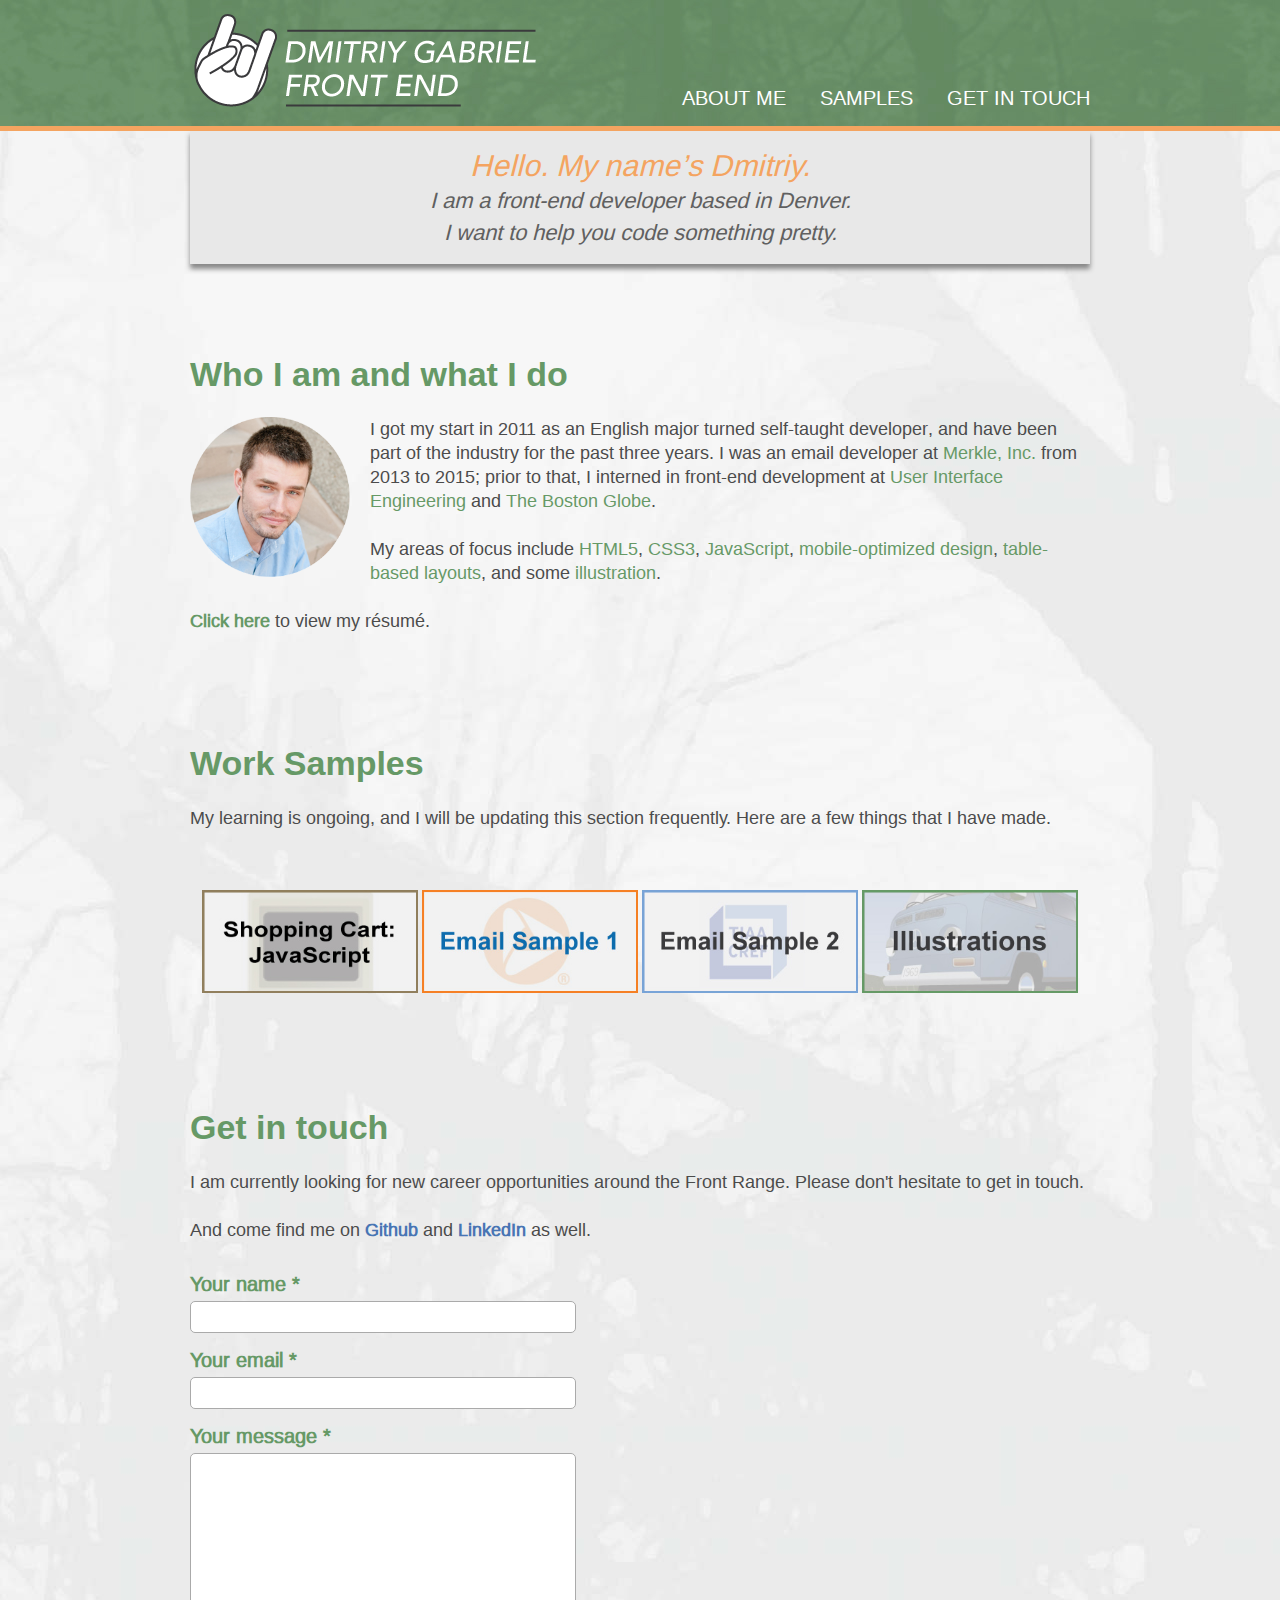
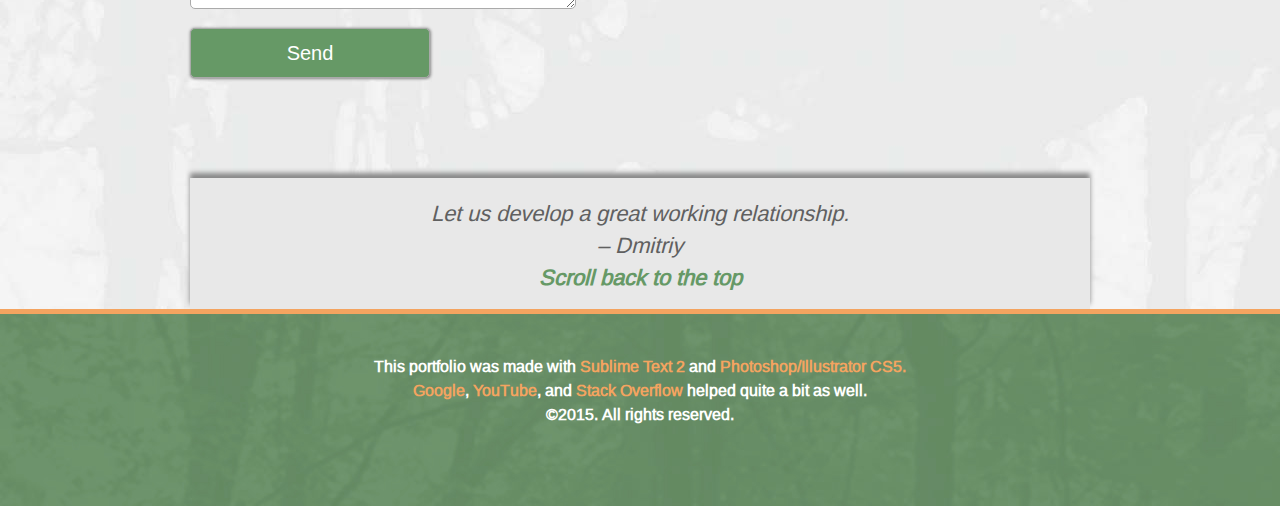
==== index.html @ 16a0909d "Fixed up stylesheet" ====
<!DOCTYPE html>
<html xmlns="http://www.w3.org/1999/xhtml">
    <head>
        <meta charset="utf-8">
        <meta name="viewport" content="width=device-width,initial-scale=1.0">
        <meta http-equiv="X-UA-Compatible" content="IE=edge">
        <link rel="stylesheet" href="styles/main.css" type="text/css" />
        <link rel="shortcut icon" href="assets/icon.ico">
        <title>Dmitriy Gabriel - Front End</title>
    </head>
    <body>
        <header>
            <div id="header_container">
                <div id="logo"> <a href="http://dmitriygabriel.com/"><img src="assets/logo.png" border="0" alt="Dmitriy Gabriel | Front End" width="400" height="100" /></a> </div>
                <nav>
                    <ul>
                        <li><a href="#about_anchor">ABOUT&nbsp;ME</a></li>
                        <li><a href="#samples_anchor">SAMPLES</a></li>
                        <li><a href="#contact_anchor">GET&nbsp;IN&nbsp;TOUCH</a></li>
                    </ul>
                </nav>
            </div>
        </header>
        <div id="content">
            <div id="main" role="main">


                <!-- ANCHOR -->
                <a href="#" id="top_anchor" class="anchor_top"></a>
                <!-- END ANCHOR -->
               

                <p id="banner"><span class="highlight3">Hello. My name&rsquo;s&nbsp;Dmitriy.</span><br />I am a front-end developer based&nbsp;in&nbsp;Denver.<br />I want to help you code something&nbsp;pretty.</p>
               

                <!-- ANCHOR -->
                <a href="#" id="about_anchor" class="anchor"></a>
                <!-- END ANCHOR -->
               

                <h1>Who I am and&nbsp;what&nbsp;I&nbsp;do</h1>
                <p class="margin_bottom"><img src="assets/headshot.png" align="left" class="headshot" />I got my start in 2011 as an English major turned self-taught developer, and have been part of the industry for the past three years. I was an email developer at <span class="highlight">Merkle, Inc.</span> from 2013 to 2015; prior to that, I interned in front-end development at <span class="highlight">User Interface Engineering</span> and <span class="highlight">The&nbsp;Boston&nbsp;Globe</span>.<br /><br />
                    My areas of focus include <span class="highlight">HTML5</span>, <span class="highlight">CSS3</span>, <span class="highlight">JavaScript</span>, <span class="highlight">mobile-optimized design</span>, <span class="highlight">table-based layouts</span>, and some <span class="highlight">illustration</span>.<br /><br />
                    <a href="assets/resume.pdf" target="_blank" class="fade">Click here</a> to view my résumé.
                </p>
                

                <!-- ANCHOR -->
                <a href="#" id="samples_anchor" class="anchor"></a>
                <!-- END ANCHOR -->
                

                <h1>Work Samples</h1>
                
                <p class="margin_bottom2">My learning is ongoing, and I will be updating this section frequently. Here are a few things that I have&nbsp;made.</p>
                
                <div id="samples">
                    <a href="samples/shoppingCart"><div class="box"><img src="assets/sample1.jpg" alt="Shopping Cart: JavaScript" /></div></a>
                    <a href="samples/PNC"><div class="box"><img src="assets/sample2.jpg" alt="Email Sample 1" /></div></a>
                    <a href="samples/TIAA"><div class="box"><img src="assets/sample3.jpg" alt="Email Sample 2" /></div></a>
                    <a href="samples/Illustrations"><div class="box"><img src="assets/sample4.jpg" alt="Illustrations" /></div></a>
                </div>
                

                <!-- ANCHOR -->
                <a href="#" id="contact_anchor" class="anchor"></a>
                <!-- END ANCHOR -->
                

                <h1 id="contact">Get in touch</h1>
                
                <p>I am currently looking for new career opportunities around the Front Range. Please don't hesitate to get in&nbsp;touch.<br /><br />And come find me on <a href="https://github.com/dgabriel14888" target="_blank" class="LinkedIn">Github</a> and <a href="https://www.linkedin.com/pub/dmitriy-gabriel/37/aaa/2b3" target="_blank" class="LinkedIn">LinkedIn</a> as&nbsp;well.</p>

                <div id="contact_form">
                    <form action="contact.php" method="post" id="ajax">
                        <div id="name_validation">Your&nbsp;name *</div>
                        <div class="form_row"><input type="text" name="name" class="text_field" id="name_field"></div>
                        <div id="email_validation">Your&nbsp;email *</div>
                        <div class="form_row"><input type="text" name="email" class="text_field" id="email_field"></div>
                        <div id="message_validation">Your&nbsp;message *</div>
                        <div class="form_row"><textarea name="message" class="text_field" id="message_field"></textarea></div>
                        <div class="button_row"><input type="submit" id="button" value="Send" disabled="disabled"></div>
                        <div id="form_validated">Thank you!</div>
                    </form>
                </div>


                <p id="banner2">Let us develop a great working&nbsp;relationship.<br />&ndash; Dmitriy<br /><a href="#top_anchor" class="fade">Scroll back to the&nbsp;top</a></p>
            </div>
        </div>
        <footer>
            <div id="footer_text">
                This portfolio was made with <span class="highlight2">Sublime&nbsp;Text&nbsp;2</span> and <span class="highlight2">Photoshop/Illustrator&nbsp;CS5.</span><br /><span class="highlight2">Google</span>, <span class="highlight2">YouTube</span>, and <span class="highlight2">Stack&nbsp;Overflow</span> helped quite a bit as&nbsp;well.<br />
                &copy;2015. All rights reserved.
            </div>
        </footer>





        <!-- SCRIPTS -->
        <script src="assets/jquery-1.11.2.min.js" type="text/javascript"></script>
        <script src="http://code.jquery.com/jquery-1.11.2.min.js"></script>
        <script src="scripts/scroll.js"></script>
        <script src="scripts/contact.js"></script>
        <script src="scripts/form_validation.js"></script>
    </body>
</html>
---- styles/main.css ----
/* Universal styles */
@font-face {
  font-family: LiberationSans;
  src: url(../assets/LiberationSans-Regular.ttf); }
body {
  font-family: LiberationSans, Helvetica, sans-serif;
  background: #ffffff;
  width: 100%;
  margin: 0;
  color: #4b4b4b;
  overflow-x: hidden; }

h1 {
  color: #669966;
  padding: 30px 0 0 0;
  font-family: Helvetica, Arial, sans-serif;
  font-size: 34px;
  line-height: 40px; }

h3 {
  font-family: Helvetica, Arial, sans-serif;
  color: #669966;
  padding: 10px 0 0 0;
  margin: 0 0 0 0; }

p {
  font-size: 18px;
  line-height: 24px;
  color: #4b4b4b; }

p.margin_bottom {
  margin-bottom: 80px; }

p.margin_bottom2 {
  margin-bottom: 60px; }

span.highlight {
  color: #669966; }

span.highlight2 {
  color: #f4a460; }

span.highlight3 {
  color: #f4a460;
  font-size: 30px; }

a.fade {
  color: #669966;
  font-weight: bold;
  text-decoration: none;
  transition: .4s;
  -o-transition: .4s;
  -ms-transition: .4s;
  -moz-transition: .4s;
  -webkit-transition: .4s; }

a.fade:hover {
  color: #f4a460;
  text-decoration: none;
  transition: .4s;
  -o-transition: .4s;
  -ms-transition: .4s;
  -moz-transition: .4s;
  -webkit-transition: .4s; }

a.LinkedIn {
  color: #4875b4;
  text-decoration: none;
  font-weight: bold;
  transition: .4s;
  -o-transition: .4s;
  -ms-transition: .4s;
  -moz-transition: .4s;
  -webkit-transition: .4s; }

a.LinkedIn:hover {
  color: #f4a460;
  text-decoration: none;
  transition: .4s;
  -o-transition: .4s;
  -ms-transition: .4s;
  -moz-transition: .4s;
  -webkit-transition: .4s; }

header {
  background: url(../assets/background_green.jpg) repeat top right;
  width: 100%;
  padding-top: 10px;
  border-bottom: solid 5px #f4a460;
  position: fixed;
  top: 0;
  left: 0;
  right: 0;
  z-index: 100; }
  header #header_container {
    width: 900px;
    margin: 0 auto; }
    header #header_container #logo {
      float: left; }
    header #header_container #logo img {
      transform: scale(1);
      transition: transform .2s ease; }
      header #header_container #logo img:hover, header #header_container #logo img:focus {
        transform: scale(0.98);
        transition: transform .2s ease; }
  header nav {
    float: right; }
    header nav ul {
      padding: 60px 0 0 0; }
      header nav ul li {
        list-style-type: none;
        padding: 0 0 0 30px;
        display: inline;
        text-align: center; }
      header nav ul a {
        color: #ffffff;
        text-decoration: none;
        font-size: 20px;
        transition: .4s;
        -o-transition: .4s;
        -ms-transition: .4s;
        -moz-transition: .4s;
        -webkit-transition: .4s; }
        header nav ul a:visited {
          color: #ffffff;
          text-decoration: none; }
        header nav ul a:hover {
          color: #f4a460;
          text-decoration: none;
          transition: .4s;
          -o-transition: .4s;
          -ms-transition: .4s;
          -moz-transition: .4s;
          -webkit-transition: .4s; }

#content {
  background: #e7e9e8;
  background: url(../assets/background_body.jpg) repeat top right;
  width: 100%;
  overflow: auto;
  border-bottom: solid 5px #f4a460;
  margin-top: 130px; }
  #content #main {
    width: 900px;
    margin: 0 auto; }

/* BANNERS */
p#banner {
  font-size: 22px;
  line-height: 32px;
  color: #606060;
  margin-top: 0;
  margin-bottom: 60px;
  padding-top: 20px;
  padding-bottom: 15px;
  text-align: center;
  font-style: italic;
  background: #e8e8e8;
  box-shadow: 0 5px 5px #888888; }

p#banner2 {
  font-size: 22px;
  line-height: 32px;
  color: #606060;
  margin-top: 0;
  margin-bottom: 0;
  padding-top: 20px;
  padding-bottom: 15px;
  text-align: center;
  font-style: italic;
  background: #e8e8e8;
  box-shadow: 0 -5px 5px #888888; }

img.headshot {
  width: 160px;
  height: 160px;
  margin-right: 20px;
  margin-bottom: 10px; }

/* Samples */
#samples {
  width: 100%;
  text-align: center;
  margin-bottom: 80px; }
  #samples div.box {
    display: inline; }
  #samples div.box img {
    width: 24%;
    height: auto;
    transform: scale(1);
    transition: transform .2s ease; }
    #samples div.box img:hover, #samples div.box img:active {
      transform: scale(0.98);
      transition: transform .2s ease; }

footer {
  background: #75a375;
  background: url(../assets/background_green.jpg) repeat top right;
  width: 100%;
  overflow: auto;
  margin: 0 auto;
  padding: 40px 0 80px 0; }
  footer #footer_text {
    padding: 0 40px 0 40px;
    text-align: center;
    font-size: 16px;
    line-height: 24px;
    font-weight: bold;
    color: #ffffff; }

/* Anchor styles */
a.anchor {
  display: block;
  position: relative;
  visibility: hidden;
  top: -120px; }

a.anchor_top {
  display: block;
  position: relative;
  visibility: hidden;
  top: -200px; }

/* CONTACT FORM */
#contact_form form {
  width: 400px;
  margin-top: 30px;
  margin-bottom: 100px; }
#contact_form .form_row {
  margin-bottom: 15px; }
#contact_form input,
#contact_form textarea {
  font-family: indexCustom, Helvetica, sans-serif;
  font-size: 20px;
  line-height: 28px;
  color: #4b4b4b;
  -webkit-border-radius: 5px;
  -moz-border-radius: 5px;
  border-radius: 5px;
  border: solid 1px #aaaaaa;
  margin-left: 0; }
  #contact_form input:focus,
  #contact_form textarea:focus {
    border: solid 4px #669966;
    outline: none;
    padding-left: 5px; }
#contact_form input {
  width: 380px; }
#contact_form textarea {
  width: 380px;
  height: 150px; }
#contact_form .button_row input {
  width: 240px;
  height: 50px;
  background: #669966;
  color: #ffffff;
  box-shadow: .5px .5px 3px #888888;
  transition: .2s;
  -o-transition: .2s;
  -ms-transition: .2s;
  -moz-transition: .2s;
  -webkit-transition: .2s; }
  #contact_form .button_row input:hover, #contact_form .button_row input:active {
    width: 240px;
    height: 48px;
    margin-top: 2px;
    box-shadow: none;
    transition: .2s;
    -o-transition: .2s;
    -ms-transition: .2s;
    -moz-transition: .2s;
    -webkit-transition: .2s; }

/* Contact Form - validation */
#name_validation,
#email_validation,
#message_validation {
  margin-bottom: 5px;
  font-size: 20px;
  line-height: 24px;
  color: #669966;
  font-weight: bold;
  display: block; }

#form_validated {
  margin-top: 15px;
  font-size: 24px;
  line-height: 28px;
  color: #669966;
  font-weight: bold;
  display: none; }

/* ILLUSTRATIONS */
#illustrations {
  margin-bottom: 80px; }
  #illustrations div.box_ai {
    display: inline; }
  #illustrations div.box_ai img {
    border: solid 3px #669966;
    padding: 10px;
    margin: 5px;
    width: 44%;
    height: auto; }

/* END ILLUSTRATIONS */
/* MOBILE STYLES - MOBILE STYLES - MOBILE STYLES - MOBILE STYLES */
/* Break point #1 */
@media (min-width: 421px) and (max-width: 940px) {
  header #header_container {
    width: 96%;
    padding-left: 2%;
    padding-right: 2%;
    margin: 0 auto; }
  header nav {
    float: left;
    clear: both; }
  header nav ul {
    padding: 0 0 0 0; }
  header nav ul li {
    padding: 0 10px 0 5px; }
  header nav ul a {
    font-size: 18px; }

  #content,
  #content #main {
    width: 100%;
    min-width: 401px;
    max-width: 940px; }

  #content {
    margin-top: 170px; }

  p#banner,
  p#banner2 {
    font-size: 24px;
    line-height: 34px; }

  h1,
  h3,
  h1.no_padding {
    width: 94%;
    padding-left: 3%;
    padding-right: 3%; }

  p {
    width: 94%;
    padding-left: 3%;
    padding-right: 3%; }

  #contact_form,
  #samples,
  #illustrations {
    width: 94%;
    padding-left: 3%;
    padding-right: 3%; }

  /* Anchor styles */
  a.anchor {
    display: block;
    position: relative;
    visibility: hidden;
    top: -160px; } }
/* Break point #1.1 - SAMPLES */
@media (min-width: 200px) and (max-width: 780px) {
  #samples div.box img {
    width: 48%;
    height: auto; }

  p#banner,
  p#banner2 {
    font-size: 20px;
    line-height: 30px; } }
/* Break point #1.2 - ILLUSTRATIONS */
@media (min-width: 200px) and (max-width: 680px) {
  #illustrations div.box_ai img {
    width: 90%; } }
/* Break point #2 */
@media (min-width: 200px) and (max-width: 421px) {
  header {
    background: #558055; }
    header #header_container {
      width: 100%;
      margin: 0 auto; }
    header #header_container #logo img {
      width: 260px;
      height: auto; }
    header #header_container #logo {
      margin: 0 0 20px 20px;
      float: left; }
    header nav {
      float: left;
      clear: both;
      width: 100%;
      margin-top: -25px;
      margin-bottom: 10px; }
    header nav ul {
      padding: 0 0 0 0;
      margin-bottom: 0;
      text-align: center; }
    header nav ul li {
      text-align: center;
      padding: 0 5px 10px 5px; }
    header nav ul a {
      font-size: 14px;
      line-height: 20px; }

  #content {
    width: 100%;
    overflow: auto;
    margin-top: 120px; }
    #content #main {
      width: auto;
      min-width: 0px;
      max-width: 421px; }

  p#banner,
  p#banner2 {
    font-size: 18px;
    line-height: 28px; }

  p#banner {
    margin-bottom: 20px; }

  span.highlight3 {
    font-size: 22px; }

  img.headshot {
    width: 120px;
    height: 120px;
    margin-right: 15px;
    margin-bottom: 5px; }

  h1,
  h3,
  h1.no_padding {
    width: 90%;
    padding-left: 5%;
    padding-right: 5%; }

  p {
    width: 90%;
    padding-left: 5%;
    padding-right: 5%;
    font-size: 16px;
    line-height: 22px; }

  #contact_form,
  #illustrations {
    width: 90%;
    padding-left: 5%;
    padding-right: 5%;
    text-align: left; }

  #samples {
    width: 80%;
    padding-left: 10%;
    padding-right: 10%;
    text-align: left; }

  #samples div.box {
    display: block; }

  #samples div.box img {
    width: 100%;
    height: auto; }

  footer {
    background: #558055;
    padding: 40px 0 40px 0; }

  footer #footer_text {
    font-size: 14px;
    line-height: 20px; }

  /* ILLUSTRATIONS */
  #illustrations {
    margin-bottom: 60px; }
    #illustrations div.box_ai {
      display: block; }
    #illustrations div.box_ai img {
      width: 90%;
      height: auto; }

  /* END ILLUSTRATIONS */
  /* CONTACT FORM - MOBILE */
  #contact_form form {
    width: 100%;
    margin-bottom: 80px; }
  #contact_form input {
    width: 90%;
    padding-left: 5%;
    padding-right: 5%; }
  #contact_form textarea {
    width: 90%;
    padding-left: 5%;
    padding-right: 5%;
    height: 100px; }
  #contact_form .button_row input {
    width: 100%;
    height: 50px; }
    #contact_form .button_row input:hover, #contact_form .button_row input:active {
      width: 100%;
      height: 48px;
      margin-top: 2px; }

  /* Anchor styles */
  a.anchor {
    display: block;
    position: relative;
    visibility: hidden;
    top: -100px; } }

/*# sourceMappingURL=main.css.map */
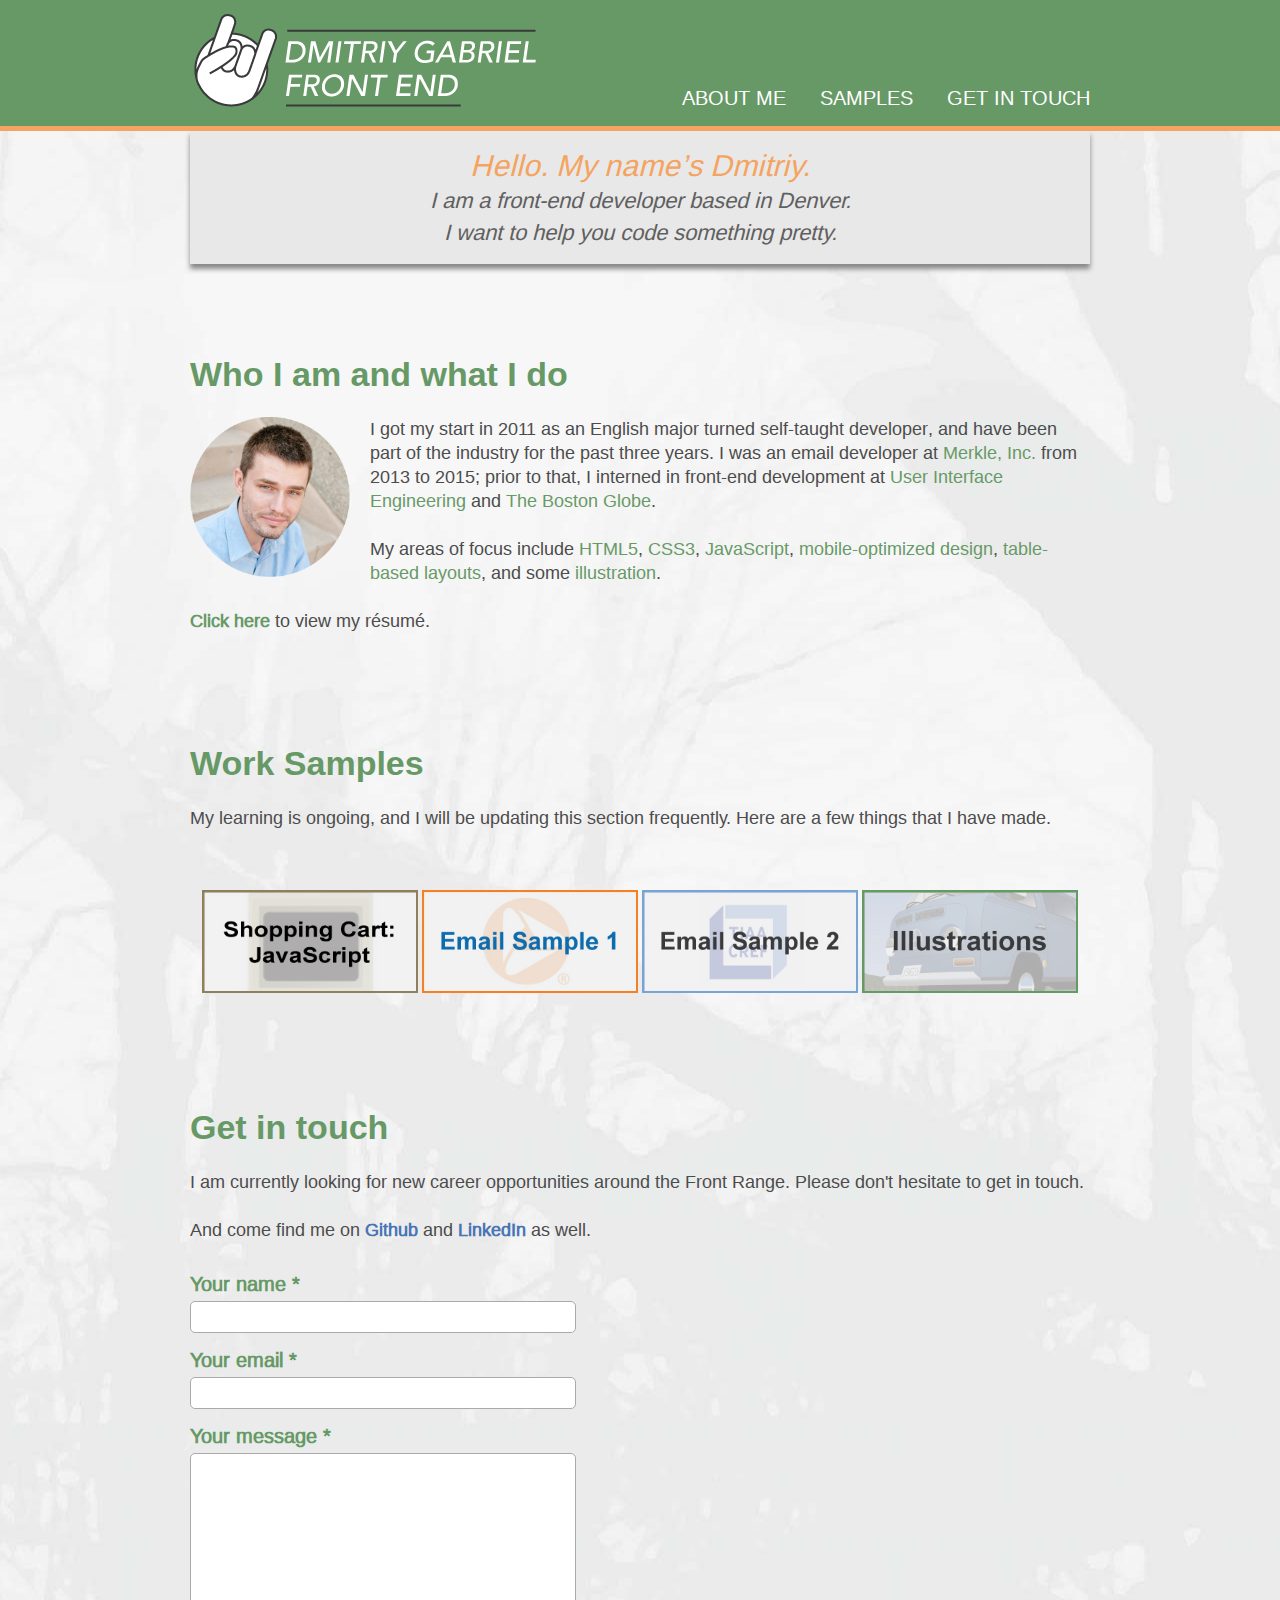
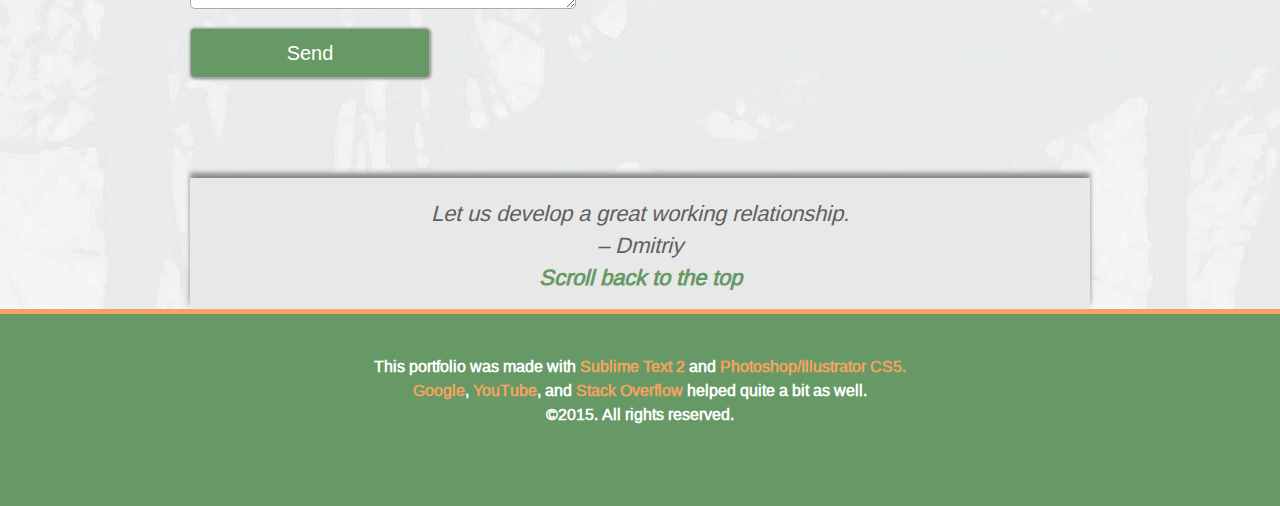
==== commit 8c0313f8: "fixed jquery scroll" ====
--- a/index.html
+++ b/index.html
@@ -14,9 +14,9 @@
                 <div id="logo"> <a href="http://dmitriygabriel.com/"><img src="assets/logo.png" border="0" alt="Dmitriy Gabriel | Front End" width="400" height="100" /></a> </div>
                 <nav>
                     <ul>
-                        <li><a href="#about_anchor">ABOUT&nbsp;ME</a></li>
-                        <li><a href="#samples_anchor">SAMPLES</a></li>
-                        <li><a href="#contact_anchor">GET&nbsp;IN&nbsp;TOUCH</a></li>
+                        <li><a class="smooth_nav" href="#about_anchor">ABOUT&nbsp;ME</a></li>
+                        <li><a class="smooth_nav" href="#samples_anchor">SAMPLES</a></li>
+                        <li><a class="smooth_nav" href="#contact_anchor">GET&nbsp;IN&nbsp;TOUCH</a></li>
                     </ul>
                 </nav>
             </div>
--- a/styles/main.css
+++ b/styles/main.css
@@ -83,7 +83,7 @@
   -webkit-transition: .4s; }
 
 header {
-  background: url(../assets/background_green.jpg) repeat top right;
+  background: #669966;
   width: 100%;
   padding-top: 10px;
   border-bottom: solid 5px #f4a460;
@@ -194,8 +194,7 @@
       transition: transform .2s ease; }
 
 footer {
-  background: #75a375;
-  background: url(../assets/background_green.jpg) repeat top right;
+  background: #669966;
   width: 100%;
   overflow: auto;
   margin: 0 auto;
@@ -465,7 +464,6 @@
     height: auto; }
 
   footer {
-    background: #558055;
     padding: 40px 0 40px 0; }
 
   footer #footer_text {
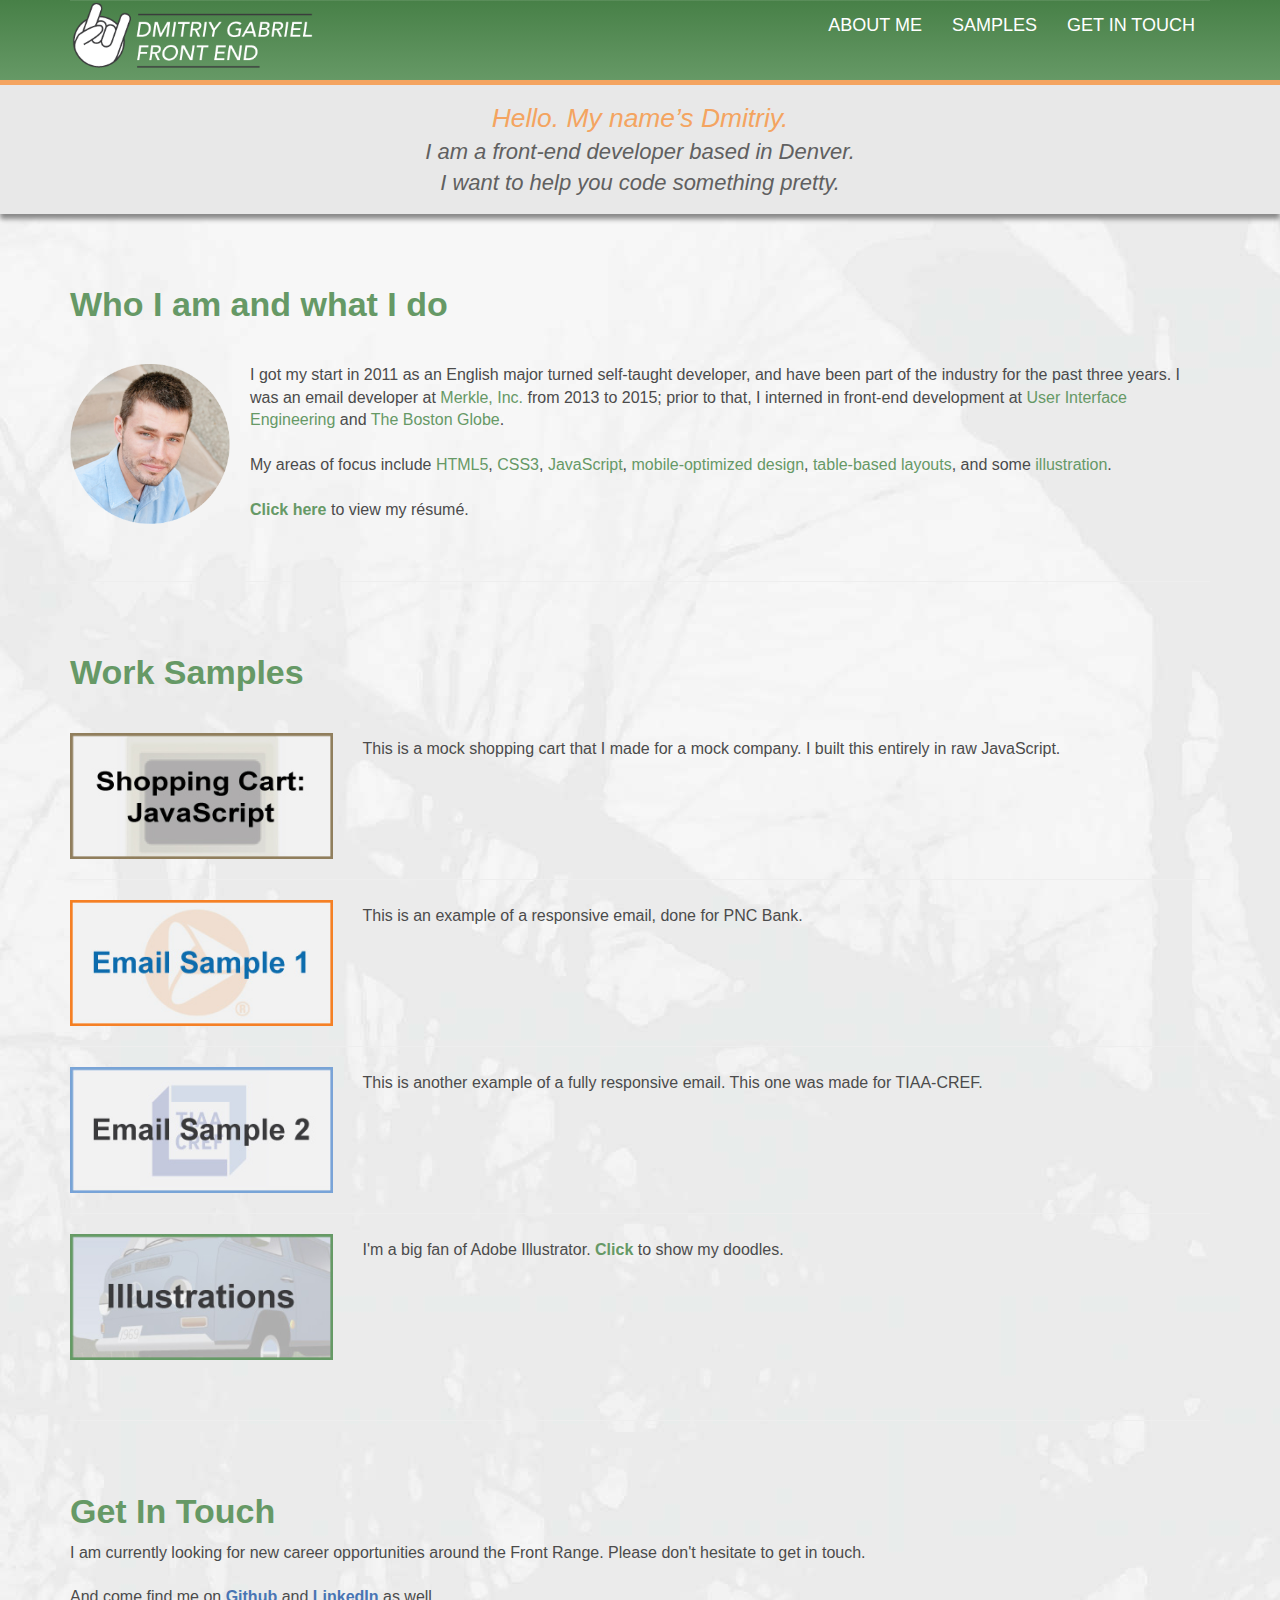
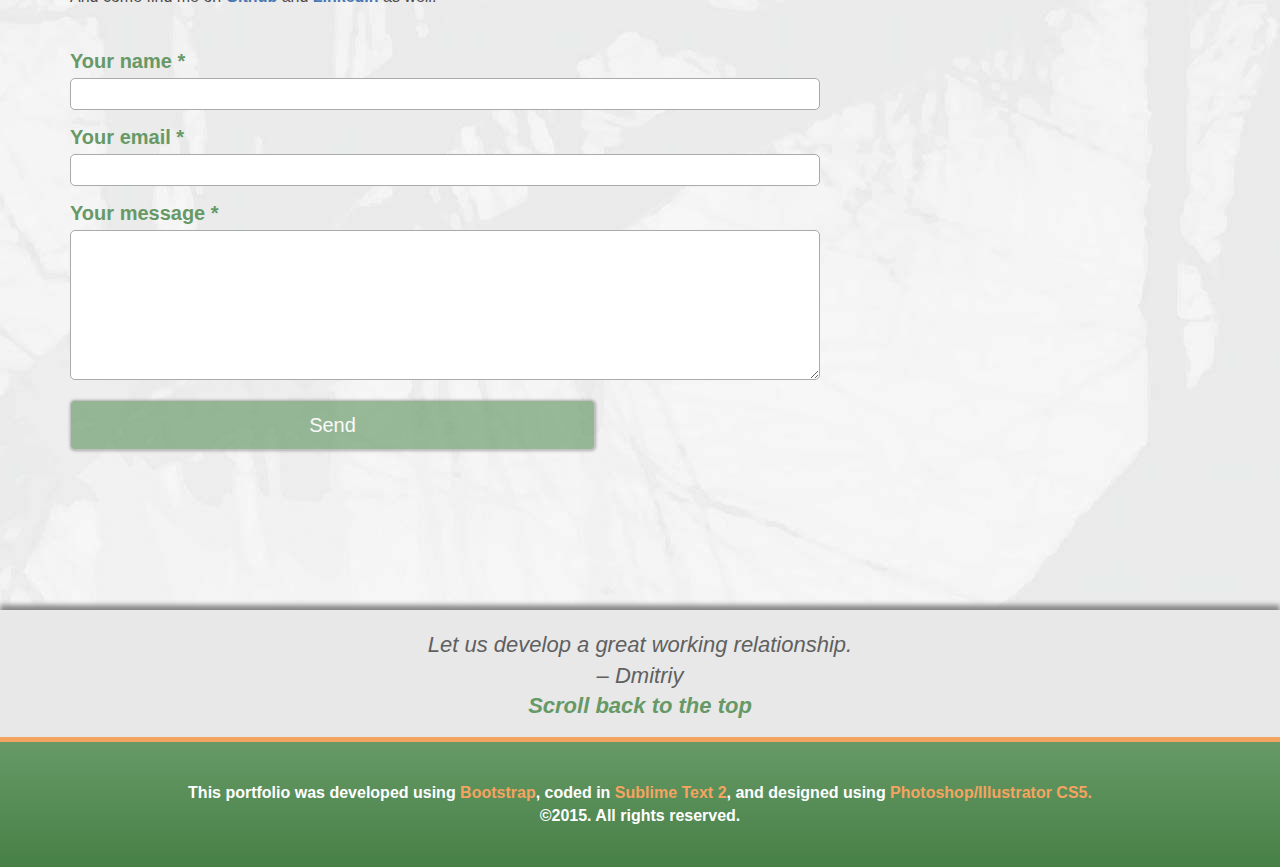
==== commit f43d7f0b: "Converted whole portfolio to Bootstrap" ====
--- a/index.html
+++ b/index.html
@@ -1,109 +1,254 @@
 <!DOCTYPE html>
 <html xmlns="http://www.w3.org/1999/xhtml">
-    <head>
-        <meta charset="utf-8">
-        <meta name="viewport" content="width=device-width,initial-scale=1.0">
-        <meta http-equiv="X-UA-Compatible" content="IE=edge">
-        <link rel="stylesheet" href="styles/main.css" type="text/css" />
-        <link rel="shortcut icon" href="assets/icon.ico">
-        <title>Dmitriy Gabriel - Front End</title>
-    </head>
-    <body>
-        <header>
-            <div id="header_container">
-                <div id="logo"> <a href="http://dmitriygabriel.com/"><img src="assets/logo.png" border="0" alt="Dmitriy Gabriel | Front End" width="400" height="100" /></a> </div>
-                <nav>
-                    <ul>
-                        <li><a class="smooth_nav" href="#about_anchor">ABOUT&nbsp;ME</a></li>
-                        <li><a class="smooth_nav" href="#samples_anchor">SAMPLES</a></li>
-                        <li><a class="smooth_nav" href="#contact_anchor">GET&nbsp;IN&nbsp;TOUCH</a></li>
-                    </ul>
-                </nav>
+<head>
+
+    <meta charset="utf-8">
+    <meta name="viewport" content="width=device-width,initial-scale=1.0">
+    <meta http-equiv="X-UA-Compatible" content="IE=edge">
+    <link rel="shortcut icon" href="assets/icon.ico">
+    <title>Dmitriy Gabriel - Front End</title>
+
+	<link rel="stylesheet" href="styles/main.css" type="text/css" />
+
+</head>
+<body>
+
+	<!-- ANCHOR -->
+		<a href="#" id="top" class="anchor"></a>
+	<!-- END ANCHOR -->
+
+
+
+	<!-- Navigation -->
+	<header>
+		<nav class="navbar navbar-default navbar-fixed-top" id="navbar_fixed">
+			<div class="container">
+				<div class="navbar-header">
+					<a href="http://dmitriygabriel.com/"><img src="assets/logo.png" alt="Dmitriy Gabriel | Front End" class="hidden-xs logo" /></a>
+						<a href="http://dmitriygabriel.com/"><img src="assets/logo2.png" alt="Dmitriy Gabriel" class="visible-xs-inline hidden-sm logo" /></a>
+
+					<button type="button" class="navbar-toggle" data-toggle="collapse" data-target="#navbar-collapse">
+						<span class="icon-bar"></span>
+						<span class="icon-bar"></span>
+						<span class="icon-bar"></span>
+						<span class="icon-bar"></span>
+					</button>
+
+				</div> <!-- End Navbar Header -->
+				<div class="collapse navbar-collapse" id="navbar-collapse">
+
+					<ul class="nav navbar-nav">
+						<li><a class="smooth_nav" href="#about_anchor">ABOUT ME</a></li>
+						<li><a class="smooth_nav" href="#samples_anchor">SAMPLES</a></li>
+						<li><a class="smooth_nav" href="#contact_anchor">GET IN TOUCH</a></li>
+					</ul>
+				</div>
+			</div>
+		</nav>
+	</header>
+
+
+	<!-- Banner 1 -->
+	<section class="banner banner-top">
+		<div class="container">
+			<span class="highlight3">Hello. My name&rsquo;s&nbsp;Dmitriy.</span><br />I am a front-end developer based&nbsp;in&nbsp;Denver.<br />I want to help you code something&nbsp;pretty.
+		</div>
+	</section>
+
+
+	<!-- ANCHOR -->
+	<a href="#" id="about_anchor" class="anchor"></a>
+	<!-- END ANCHOR -->
+
+
+	<!-- About me -->
+ 	<div class="container">
+		<section class="margin-bottom-60">
+			<h1 class="margin-bottom-40">Who I am and&nbsp;what&nbsp;I&nbsp;do</h1>
+
+			<p><img src="assets/headshot.png" class="headshot" />I got my start in 2011 as an English major turned self-taught developer, and have been part of the industry for the past three years. I was an email developer at <span class="highlight">Merkle, Inc.</span> from 2013 to 2015; prior to that, I interned in front-end development at <span class="highlight">User Interface Engineering</span> and <span class="highlight">The&nbsp;Boston&nbsp;Globe</span>.<br /><br />
+            My areas of focus include <span class="highlight">HTML5</span>, <span class="highlight">CSS3</span>, <span class="highlight">JavaScript</span>, <span class="highlight">mobile-optimized design</span>, <span class="highlight">table-based layouts</span>, and some <span class="highlight">illustration</span>.<br /><br />
+            <a href="assets/resume.pdf" target="_blank" class="fade_custom">Click here</a> to view my résumé.</p>
+		</section>
+
+		<hr />
+
+	</div>
+
+	
+
+	<!-- ANCHOR -->
+	<a href="#" id="samples_anchor" class="anchor"></a>
+	<!-- END ANCHOR -->
+
+
+
+	<!-- Samples -->
+	<div class="container">
+		<section class="margin-bottom-60">
+			<h1 class="margin-bottom-40">Work Samples</h1>
+
+			<div class="row margin-bottom-20">
+				<div class="col-sm-3">
+					<a href="samples/shoppingCart"><img src="assets/sample1.jpg" alt="Shopping Cart: JavaScript" class="sample_image" /></a>
+				</div>
+				<div class="col-sm-9">
+					<p class="samples_paragraph">This is a mock shopping cart that I made for a mock company. I built this entirely in raw&nbsp;JavaScript.</p>
+				</div>
+			</div>
+			<hr />
+			<div class="row margin-bottom-20">
+				<div class="col-sm-3">
+					<a href="samples/PNC"><img src="assets/sample2.jpg" alt="Email Sample 1" class="sample_image" /></a>
+				</div>
+				<div class="col-sm-9">
+					<p class="samples_paragraph">This is an example of a responsive email, done for PNC Bank.</p>
+				</div>
+			</div>
+			<hr />
+			<div class="row margin-bottom-20">
+				<div class="col-sm-3">
+					<a href="samples/TIAA"><img src="assets/sample3.jpg" alt="Email Sample 2" class="sample_image" /></a>
+				</div>
+				<div class="col-sm-9">
+					<p class="samples_paragraph">This is another example of a fully responsive email. This one was made for TIAA-CREF.</p>
+				</div>
+			</div>
+			<hr />
+			<div class="row margin-bottom-20">
+				<div class="col-sm-3">
+					<a href="#collapse_illustrations" data-toggle="collapse"><img src="assets/sample4.jpg" alt="Illustrations" class="sample_image" /></a>
+				</div>
+				<div class="col-sm-9">
+					<p class="samples_paragraph">I'm a big fan of Adobe Illustrator. <a href="#collapse_illustrations" data-toggle="collapse" class="fade_custom">Click</a> to show my doodles.</p>
+				</div>
+			</div>
+
+
+			<!-- Illustrations -->
+			<section id="collapse_illustrations" class="collapse">
+				
+				<div class="row margin-bottom-40">
+					<div class="col-sm-6">
+						<div class="row margin-bottom-40-mb">
+							<div class="col-xs-6">
+								<img src="samples/assets_Illustrations/buddhabear.jpg" alt="Buddha Bear" class="illustration border-green" />
+							</div>
+							<div class="col-xs-6">
+								<img src="samples/assets_Illustrations/kittycop.jpg" alt="Kitty Cop" class="illustration border-green" />
+							</div>
+						</div>
+					</div>
+					<div class="col-sm-6">
+						<div class="row">
+							<div class="col-xs-6">
+								<img src="samples/assets_Illustrations/psyduck.jpg" alt="Psyduck" class="illustration border-green" />
+							</div>
+							<div class="col-xs-6">
+								<img src="samples/assets_Illustrations/owl.jpg" alt="Owl" class="illustration border-green" />
+							</div>
+						</div>
+					</div>
+				</div>
+
+				<div class="row margin-bottom-40">
+					<div class="col-sm-6">
+						<div class="row margin-bottom-40">
+							<div class="col-xs-6">
+								<img src="samples/assets_Illustrations/beau.jpg" alt="Beach Dog" class="illustration border-green" />
+							</div>
+							<div class="col-xs-6">
+								<img src="samples/assets_Illustrations/deodorant.jpg" alt="Deodorant" class="illustration border-green" />
+							</div>
+						</div>
+					</div>
+					<div class="col-sm-6">
+						<div class="row">
+							<div class="col-xs-6">
+								<img src="samples/assets_Illustrations/van.jpg" alt="VW Van" class="illustration border-green" />
+							</div>
+							<div class="col-xs-6">
+								<img src="samples/assets_Illustrations/scumbagsteve.jpg" alt="Scumbag Steve" class="illustration border-green" />
+							</div>
+						</div>
+					</div>
+				</div>
+			</section>
+		</section>
+		<hr />
+
+	</div>
+
+
+	<!-- ANCHOR -->
+	<a href="#" id="contact_anchor" class="anchor"></a>
+	<!-- END ANCHOR -->
+
+
+
+	<!-- Contact -->
+	<div class="container">
+		<section class="margin-bottom-60">
+			<h1>Get In Touch</h1>
+
+            <p>I am currently looking for new career opportunities around the Front Range. Please don't hesitate to get in&nbsp;touch.<br /><br />And come find me on <a href="https://github.com/dgabriel14888" target="_blank" class="LinkedIn">Github</a> and <a href="https://www.linkedin.com/pub/dmitriy-gabriel/37/aaa/2b3" target="_blank" class="LinkedIn">LinkedIn</a> as&nbsp;well.</p>
+
+
+            <div class="row">
+            	<div class="col-sm-8">
+					<div id="contact_form">
+						<form action="contact.php" method="post" id="ajax" class="form-inline">
+							<label>				
+								<div id="name_validation">Your&nbsp;name *</div>
+								<div class="form_row"><input type="text" name="name" class="text_field" id="name_field"></div>
+							</label>
+							<label>
+								<div id="email_validation">Your&nbsp;email *</div>
+								<div class="form_row"><input type="text" name="email" class="text_field" id="email_field"></div>
+							</label>
+							<label>
+								<div id="message_validation">Your&nbsp;message *</div>
+								<div class="form_row"><textarea name="message" class="text_field" id="message_field"></textarea></div>
+							</label>
+
+							<div class="button_row"><input type="submit" id="button" class="btn" value="Send" disabled="disabled"></div>
+							
+							<div id="form_validated">Thank you!</div>
+						</form>
+					</div>
+            	</div>
             </div>
-        </header>
-        <div id="content">
-            <div id="main" role="main">
-
-
-                <!-- ANCHOR -->
-                <a href="#" id="top_anchor" class="anchor_top"></a>
-                <!-- END ANCHOR -->
-               
-
-                <p id="banner"><span class="highlight3">Hello. My name&rsquo;s&nbsp;Dmitriy.</span><br />I am a front-end developer based&nbsp;in&nbsp;Denver.<br />I want to help you code something&nbsp;pretty.</p>
-               
-
-                <!-- ANCHOR -->
-                <a href="#" id="about_anchor" class="anchor"></a>
-                <!-- END ANCHOR -->
-               
-
-                <h1>Who I am and&nbsp;what&nbsp;I&nbsp;do</h1>
-                <p class="margin_bottom"><img src="assets/headshot.png" align="left" class="headshot" />I got my start in 2011 as an English major turned self-taught developer, and have been part of the industry for the past three years. I was an email developer at <span class="highlight">Merkle, Inc.</span> from 2013 to 2015; prior to that, I interned in front-end development at <span class="highlight">User Interface Engineering</span> and <span class="highlight">The&nbsp;Boston&nbsp;Globe</span>.<br /><br />
-                    My areas of focus include <span class="highlight">HTML5</span>, <span class="highlight">CSS3</span>, <span class="highlight">JavaScript</span>, <span class="highlight">mobile-optimized design</span>, <span class="highlight">table-based layouts</span>, and some <span class="highlight">illustration</span>.<br /><br />
-                    <a href="assets/resume.pdf" target="_blank" class="fade">Click here</a> to view my résumé.
-                </p>
-                
-
-                <!-- ANCHOR -->
-                <a href="#" id="samples_anchor" class="anchor"></a>
-                <!-- END ANCHOR -->
-                
-
-                <h1>Work Samples</h1>
-                
-                <p class="margin_bottom2">My learning is ongoing, and I will be updating this section frequently. Here are a few things that I have&nbsp;made.</p>
-                
-                <div id="samples">
-                    <a href="samples/shoppingCart"><div class="box"><img src="assets/sample1.jpg" alt="Shopping Cart: JavaScript" /></div></a>
-                    <a href="samples/PNC"><div class="box"><img src="assets/sample2.jpg" alt="Email Sample 1" /></div></a>
-                    <a href="samples/TIAA"><div class="box"><img src="assets/sample3.jpg" alt="Email Sample 2" /></div></a>
-                    <a href="samples/Illustrations"><div class="box"><img src="assets/sample4.jpg" alt="Illustrations" /></div></a>
-                </div>
-                
-
-                <!-- ANCHOR -->
-                <a href="#" id="contact_anchor" class="anchor"></a>
-                <!-- END ANCHOR -->
-                
-
-                <h1 id="contact">Get in touch</h1>
-                
-                <p>I am currently looking for new career opportunities around the Front Range. Please don't hesitate to get in&nbsp;touch.<br /><br />And come find me on <a href="https://github.com/dgabriel14888" target="_blank" class="LinkedIn">Github</a> and <a href="https://www.linkedin.com/pub/dmitriy-gabriel/37/aaa/2b3" target="_blank" class="LinkedIn">LinkedIn</a> as&nbsp;well.</p>
-
-                <div id="contact_form">
-                    <form action="contact.php" method="post" id="ajax">
-                        <div id="name_validation">Your&nbsp;name *</div>
-                        <div class="form_row"><input type="text" name="name" class="text_field" id="name_field"></div>
-                        <div id="email_validation">Your&nbsp;email *</div>
-                        <div class="form_row"><input type="text" name="email" class="text_field" id="email_field"></div>
-                        <div id="message_validation">Your&nbsp;message *</div>
-                        <div class="form_row"><textarea name="message" class="text_field" id="message_field"></textarea></div>
-                        <div class="button_row"><input type="submit" id="button" value="Send" disabled="disabled"></div>
-                        <div id="form_validated">Thank you!</div>
-                    </form>
-                </div>
-
-
-                <p id="banner2">Let us develop a great working&nbsp;relationship.<br />&ndash; Dmitriy<br /><a href="#top_anchor" class="fade">Scroll back to the&nbsp;top</a></p>
-            </div>
-        </div>
-        <footer>
-            <div id="footer_text">
-                This portfolio was made with <span class="highlight2">Sublime&nbsp;Text&nbsp;2</span> and <span class="highlight2">Photoshop/Illustrator&nbsp;CS5.</span><br /><span class="highlight2">Google</span>, <span class="highlight2">YouTube</span>, and <span class="highlight2">Stack&nbsp;Overflow</span> helped quite a bit as&nbsp;well.<br />
+		</section>
+	</div>
+
+
+
+	<!-- Banner 2 -->
+	<section class="banner banner-bottom">
+		<div class="container">
+			Let us develop a great working&nbsp;relationship.<br />&ndash; Dmitriy<br /><a href="#top" class="smooth_nav fade_custom">Scroll back to the&nbsp;top</a>
+		</div>
+	</section>
+
+
+
+	<!-- Footer -->
+	<footer>
+		<div class="container">
+            <section class="footer_text">
+                This portfolio was developed using <span class="highlight2">Bootstrap</span>, coded in <span class="highlight2">Sublime&nbsp;Text&nbsp;2</span>, and designed using <span class="highlight2">Photoshop/Illustrator&nbsp;CS5.</span><br />
                 &copy;2015. All rights reserved.
-            </div>
-        </footer>
-
-
-
-
-
-        <!-- SCRIPTS -->
-        <script src="assets/jquery-1.11.2.min.js" type="text/javascript"></script>
-        <script src="http://code.jquery.com/jquery-1.11.2.min.js"></script>
-        <script src="scripts/scroll.js"></script>
-        <script src="scripts/contact.js"></script>
-        <script src="scripts/form_validation.js"></script>
-    </body>
+            </section>
+		</div>
+	</footer>
+
+
+
+	<!-- SCRIPTS -->
+	<script src="scripts/jquery-2.1.4.min.js"></script>
+	<script src="bootstrap/js/bootstrap.js"></script>
+	<script src="scripts/scroll.js"></script>
+	<script src="scripts/contact.js"></script>
+	<script src="scripts/form_validation.js"></script>
+</body>
 </html>--- a/styles/main.css
+++ b/styles/main.css
@@ -1,21 +1,22 @@
-/* Universal styles */
-@font-face {
-  font-family: LiberationSans;
-  src: url(../assets/LiberationSans-Regular.ttf); }
+/* Bootstrap */
+@import url("../bootstrap/css/bootstrap.css");
+/* Original Styles */
 body {
-  font-family: LiberationSans, Helvetica, sans-serif;
-  background: #ffffff;
-  width: 100%;
-  margin: 0;
-  color: #4b4b4b;
-  overflow-x: hidden; }
+  margin-top: 80px;
+  background: url(../assets/background_body.jpg) repeat top right; }
+
+p {
+  font-size: 16px;
+  line-height: 1.4;
+  color: #4b4b4b; }
 
 h1 {
   color: #669966;
   padding: 30px 0 0 0;
   font-family: Helvetica, Arial, sans-serif;
   font-size: 34px;
-  line-height: 40px; }
+  line-height: 1.2;
+  font-weight: bold; }
 
 h3 {
   font-family: Helvetica, Arial, sans-serif;
@@ -23,16 +24,15 @@
   padding: 10px 0 0 0;
   margin: 0 0 0 0; }
 
-p {
-  font-size: 18px;
-  line-height: 24px;
-  color: #4b4b4b; }
-
-p.margin_bottom {
-  margin-bottom: 80px; }
-
-p.margin_bottom2 {
-  margin-bottom: 60px; }
+label {
+  display: block; }
+
+img.headshot {
+  width: 160px;
+  height: 160px;
+  margin-right: 20px;
+  margin-bottom: 10px;
+  float: left; }
 
 span.highlight {
   color: #669966; }
@@ -42,19 +42,19 @@
 
 span.highlight3 {
   color: #f4a460;
-  font-size: 30px; }
-
-a.fade {
-  color: #669966;
-  font-weight: bold;
-  text-decoration: none;
-  transition: .4s;
-  -o-transition: .4s;
-  -ms-transition: .4s;
-  -moz-transition: .4s;
-  -webkit-transition: .4s; }
-
-a.fade:hover {
+  font-size: larger; }
+
+a.fade_custom {
+  color: #669966;
+  font-weight: bold;
+  text-decoration: none;
+  transition: .4s;
+  -o-transition: .4s;
+  -ms-transition: .4s;
+  -moz-transition: .4s;
+  -webkit-transition: .4s; }
+
+a.fade_custom:hover {
   color: #f4a460;
   text-decoration: none;
   transition: .4s;
@@ -82,147 +82,95 @@
   -moz-transition: .4s;
   -webkit-transition: .4s; }
 
-header {
-  background: #669966;
-  width: 100%;
-  padding-top: 10px;
-  border-bottom: solid 5px #f4a460;
-  position: fixed;
-  top: 0;
-  left: 0;
-  right: 0;
-  z-index: 100; }
-  header #header_container {
-    width: 900px;
-    margin: 0 auto; }
-    header #header_container #logo {
-      float: left; }
-    header #header_container #logo img {
-      transform: scale(1);
-      transition: transform .2s ease; }
-      header #header_container #logo img:hover, header #header_container #logo img:focus {
-        transform: scale(0.98);
-        transition: transform .2s ease; }
-  header nav {
-    float: right; }
-    header nav ul {
-      padding: 60px 0 0 0; }
-      header nav ul li {
-        list-style-type: none;
-        padding: 0 0 0 30px;
-        display: inline;
-        text-align: center; }
-      header nav ul a {
-        color: #ffffff;
-        text-decoration: none;
-        font-size: 20px;
-        transition: .4s;
-        -o-transition: .4s;
-        -ms-transition: .4s;
-        -moz-transition: .4s;
-        -webkit-transition: .4s; }
-        header nav ul a:visited {
-          color: #ffffff;
-          text-decoration: none; }
-        header nav ul a:hover {
-          color: #f4a460;
-          text-decoration: none;
-          transition: .4s;
-          -o-transition: .4s;
-          -ms-transition: .4s;
-          -moz-transition: .4s;
-          -webkit-transition: .4s; }
-
-#content {
-  background: #e7e9e8;
-  background: url(../assets/background_body.jpg) repeat top right;
-  width: 100%;
-  overflow: auto;
-  border-bottom: solid 5px #f4a460;
-  margin-top: 130px; }
-  #content #main {
-    width: 900px;
-    margin: 0 auto; }
-
-/* BANNERS */
-p#banner {
+/* Margins, borders */
+.margin-bottom-20 {
+  margin-bottom: 20px; }
+
+.margin-bottom-40 {
+  margin-bottom: 40px; }
+
+.margin-bottom-60 {
+  margin-bottom: 60px; }
+
+.border-green {
+  border: solid 2px #669966; }
+  .border-green:hover, .border-green:focus, .border-green:active {
+    border: solid 2px #f4a460; }
+
+/* Anchors */
+a.anchor {
+  display: block;
+  position: relative;
+  visibility: hidden;
+  top: -80px; }
+
+img.logo {
+  width: 280px;
+  height: auto;
+  margin-bottom: 10px;
+  transform: scale(1);
+  transition: transform .2s ease; }
+  img.logo:hover, img.logo:focus {
+    transform: scale(0.98); }
+
+.banner {
   font-size: 22px;
-  line-height: 32px;
+  line-height: 1.4;
   color: #606060;
+  padding-top: 20px;
+  padding-bottom: 15px; }
+
+.banner-top {
   margin-top: 0;
-  margin-bottom: 60px;
-  padding-top: 20px;
-  padding-bottom: 15px;
+  margin-bottom: 20px;
   text-align: center;
   font-style: italic;
   background: #e8e8e8;
   box-shadow: 0 5px 5px #888888; }
 
-p#banner2 {
-  font-size: 22px;
-  line-height: 32px;
-  color: #606060;
+.banner-bottom {
   margin-top: 0;
   margin-bottom: 0;
-  padding-top: 20px;
-  padding-bottom: 15px;
   text-align: center;
   font-style: italic;
   background: #e8e8e8;
   box-shadow: 0 -5px 5px #888888; }
 
-img.headshot {
-  width: 160px;
-  height: 160px;
-  margin-right: 20px;
-  margin-bottom: 10px; }
-
-/* Samples */
-#samples {
+img.sample_image {
   width: 100%;
+  height: auto;
+  transform: scale(1);
+  transition: transform .2s ease; }
+  img.sample_image:hover, img.sample_image:focus, img.sample_image:active {
+    transform: scale(0.98); }
+
+.samples_paragraph {
+  margin-top: 5px;
+  font-size: 16px;
+  line-height: 1.4; }
+
+img.illustration {
+  width: 100%;
+  height: auto; }
+
+footer {
+  background-image: linear-gradient(#669966, #478047);
+  background-color: #669966;
+  border-top: solid 5px #f4a460;
+  overflow: auto;
+  padding: 40px 0 40px 0; }
+
+.footer_text {
+  padding: 0 40px 0 40px;
   text-align: center;
-  margin-bottom: 80px; }
-  #samples div.box {
-    display: inline; }
-  #samples div.box img {
-    width: 24%;
-    height: auto;
-    transform: scale(1);
-    transition: transform .2s ease; }
-    #samples div.box img:hover, #samples div.box img:active {
-      transform: scale(0.98);
-      transition: transform .2s ease; }
-
-footer {
-  background: #669966;
-  width: 100%;
-  overflow: auto;
-  margin: 0 auto;
-  padding: 40px 0 80px 0; }
-  footer #footer_text {
-    padding: 0 40px 0 40px;
-    text-align: center;
-    font-size: 16px;
-    line-height: 24px;
-    font-weight: bold;
-    color: #ffffff; }
-
-/* Anchor styles */
-a.anchor {
-  display: block;
-  position: relative;
-  visibility: hidden;
-  top: -120px; }
-
-a.anchor_top {
-  display: block;
-  position: relative;
-  visibility: hidden;
-  top: -200px; }
+  font-size: 16px;
+  line-height: 1.4;
+  font-weight: bold;
+  color: #ffffff; }
 
 /* CONTACT FORM */
 #contact_form form {
-  width: 400px;
+  width: 100%;
   margin-top: 30px;
   margin-bottom: 100px; }
 #contact_form .form_row {
@@ -244,12 +192,12 @@
     outline: none;
     padding-left: 5px; }
 #contact_form input {
-  width: 380px; }
+  width: 100%; }
 #contact_form textarea {
-  width: 380px;
+  width: 100%;
   height: 150px; }
 #contact_form .button_row input {
-  width: 240px;
+  width: 70%;
   height: 50px;
   background: #669966;
   color: #ffffff;
@@ -260,7 +208,7 @@
   -moz-transition: .2s;
   -webkit-transition: .2s; }
   #contact_form .button_row input:hover, #contact_form .button_row input:active {
-    width: 240px;
+    width: 70%;
     height: 48px;
     margin-top: 2px;
     box-shadow: none;
@@ -276,7 +224,7 @@
 #message_validation {
   margin-bottom: 5px;
   font-size: 20px;
-  line-height: 24px;
+  line-height: 1.2;
   color: #669966;
   font-weight: bold;
   display: block; }
@@ -284,144 +232,25 @@
 #form_validated {
   margin-top: 15px;
   font-size: 24px;
-  line-height: 28px;
+  line-height: 1.2;
   color: #669966;
   font-weight: bold;
   display: none; }
 
-/* ILLUSTRATIONS */
-#illustrations {
-  margin-bottom: 80px; }
-  #illustrations div.box_ai {
-    display: inline; }
-  #illustrations div.box_ai img {
-    border: solid 3px #669966;
-    padding: 10px;
-    margin: 5px;
-    width: 44%;
-    height: auto; }
-
-/* END ILLUSTRATIONS */
-/* MOBILE STYLES - MOBILE STYLES - MOBILE STYLES - MOBILE STYLES */
-/* Break point #1 */
-@media (min-width: 421px) and (max-width: 940px) {
-  header #header_container {
-    width: 96%;
-    padding-left: 2%;
-    padding-right: 2%;
-    margin: 0 auto; }
-  header nav {
-    float: left;
-    clear: both; }
-  header nav ul {
-    padding: 0 0 0 0; }
-  header nav ul li {
-    padding: 0 10px 0 5px; }
-  header nav ul a {
-    font-size: 18px; }
-
-  #content,
-  #content #main {
-    width: 100%;
-    min-width: 401px;
-    max-width: 940px; }
-
-  #content {
-    margin-top: 170px; }
-
-  p#banner,
-  p#banner2 {
-    font-size: 24px;
-    line-height: 34px; }
-
-  h1,
-  h3,
-  h1.no_padding {
-    width: 94%;
-    padding-left: 3%;
-    padding-right: 3%; }
-
-  p {
-    width: 94%;
-    padding-left: 3%;
-    padding-right: 3%; }
-
-  #contact_form,
-  #samples,
-  #illustrations {
-    width: 94%;
-    padding-left: 3%;
-    padding-right: 3%; }
-
-  /* Anchor styles */
-  a.anchor {
-    display: block;
-    position: relative;
-    visibility: hidden;
-    top: -160px; } }
-/* Break point #1.1 - SAMPLES */
-@media (min-width: 200px) and (max-width: 780px) {
-  #samples div.box img {
-    width: 48%;
-    height: auto; }
-
-  p#banner,
-  p#banner2 {
-    font-size: 20px;
-    line-height: 30px; } }
-/* Break point #1.2 - ILLUSTRATIONS */
-@media (min-width: 200px) and (max-width: 680px) {
-  #illustrations div.box_ai img {
-    width: 90%; } }
-/* Break point #2 */
-@media (min-width: 200px) and (max-width: 421px) {
-  header {
-    background: #558055; }
-    header #header_container {
-      width: 100%;
-      margin: 0 auto; }
-    header #header_container #logo img {
-      width: 260px;
-      height: auto; }
-    header #header_container #logo {
-      margin: 0 0 20px 20px;
-      float: left; }
-    header nav {
-      float: left;
-      clear: both;
-      width: 100%;
-      margin-top: -25px;
-      margin-bottom: 10px; }
-    header nav ul {
-      padding: 0 0 0 0;
-      margin-bottom: 0;
-      text-align: center; }
-    header nav ul li {
-      text-align: center;
-      padding: 0 5px 10px 5px; }
-    header nav ul a {
-      font-size: 14px;
-      line-height: 20px; }
-
-  #content {
-    width: 100%;
-    overflow: auto;
-    margin-top: 120px; }
-    #content #main {
-      width: auto;
-      min-width: 0px;
-      max-width: 421px; }
-
-  p#banner,
-  p#banner2 {
-    font-size: 18px;
-    line-height: 28px; }
-
-  p#banner {
+/* Original Styles - Mobile */
+@media (max-width: 767px) {
+  /* Margins, borders */
+  .margin-bottom-20-mb {
     margin-bottom: 20px; }
 
-  span.highlight3 {
-    font-size: 22px; }
+  .margin-bottom-40-mb {
+    margin-bottom: 40px; }
+
+  .margin-bottom-60-mb {
+    margin-bottom: 60px; }
+
+  .footer_text {
+    font-size: 14px; }
 
   img.headshot {
     width: 120px;
@@ -429,83 +258,86 @@
     margin-right: 15px;
     margin-bottom: 5px; }
 
-  h1,
-  h3,
-  h1.no_padding {
-    width: 90%;
-    padding-left: 5%;
-    padding-right: 5%; }
-
-  p {
-    width: 90%;
-    padding-left: 5%;
-    padding-right: 5%;
-    font-size: 16px;
-    line-height: 22px; }
-
-  #contact_form,
-  #illustrations {
-    width: 90%;
-    padding-left: 5%;
-    padding-right: 5%;
-    text-align: left; }
-
-  #samples {
-    width: 80%;
-    padding-left: 10%;
-    padding-right: 10%;
-    text-align: left; }
-
-  #samples div.box {
-    display: block; }
-
-  #samples div.box img {
+  a.anchor {
+    top: -140px; }
+
+  img.sample_image {
+    width: 180px;
+    height: auto; }
+
+  img.illustration {
     width: 100%;
+    height: auto; } }
+/* Bootstrap Overwrites */
+.navbar {
+  background-image: linear-gradient(#478047, #669966);
+  background-color: #669966;
+  border-bottom: solid 5px #f4a460; }
+
+.nav {
+  float: right; }
+
+.navbar-default .navbar-toggle .icon-bar {
+  background-color: #ffffff; }
+
+.navbar-default .navbar-toggle:hover,
+.navbar-default .navbar-toggle:focus {
+  background-color: #478047; }
+
+.navbar-collapse {
+  border: 0;
+  -webkit-box-shadow: inset 0 1px 0 rgba(255, 255, 255, 0.1);
+  box-shadow: inset 0 1px 0 rgba(255, 255, 255, 0.1); }
+
+#navbar-collapse li a {
+  color: #ffffff;
+  text-decoration: none;
+  font-size: 18px;
+  line-height: 1.2;
+  background-color: transparent;
+  transition: .4s;
+  -o-transition: .4s;
+  -ms-transition: .4s;
+  -moz-transition: .4s;
+  -webkit-transition: .4s; }
+
+#navbar-collapse li a:visited {
+  color: #ffffff;
+  text-decoration: none;
+  background-color: transparent; }
+
+#navbar-collapse li a:hover,
+#navbar-collapse li a:focus,
+#navbar-collapse li a:active {
+  color: #f4a460;
+  text-decoration: none;
+  background-color: transparent;
+  transition: .4s;
+  -o-transition: .4s;
+  -ms-transition: .4s;
+  -moz-transition: .4s;
+  -webkit-transition: .4s; }
+
+/* Bootstrap Overwrites - MOBILE */
+@media (max-width: 767px) {
+  .nav {
+    float: left; }
+
+  #navbar-collapse li a {
+    color: #ffffff;
+    text-decoration: none;
+    font-size: 12px;
+    line-height: 1; }
+
+  .logo {
+    margin-top: 10px;
+    margin-left: 10px;
+    width: 250px;
     height: auto; }
 
-  footer {
-    padding: 40px 0 40px 0; }
-
-  footer #footer_text {
-    font-size: 14px;
-    line-height: 20px; }
-
-  /* ILLUSTRATIONS */
-  #illustrations {
-    margin-bottom: 60px; }
-    #illustrations div.box_ai {
-      display: block; }
-    #illustrations div.box_ai img {
-      width: 90%;
-      height: auto; }
-
-  /* END ILLUSTRATIONS */
-  /* CONTACT FORM - MOBILE */
-  #contact_form form {
-    width: 100%;
-    margin-bottom: 80px; }
-  #contact_form input {
-    width: 90%;
-    padding-left: 5%;
-    padding-right: 5%; }
-  #contact_form textarea {
-    width: 90%;
-    padding-left: 5%;
-    padding-right: 5%;
-    height: 100px; }
-  #contact_form .button_row input {
-    width: 100%;
-    height: 50px; }
-    #contact_form .button_row input:hover, #contact_form .button_row input:active {
-      width: 100%;
-      height: 48px;
-      margin-top: 2px; }
-
-  /* Anchor styles */
-  a.anchor {
-    display: block;
-    position: relative;
-    visibility: hidden;
-    top: -100px; } }
+  .banner {
+    margin-top: -25px;
+    font-size: 20px;
+    padding-left: 0; } }
 
 /*# sourceMappingURL=main.css.map */
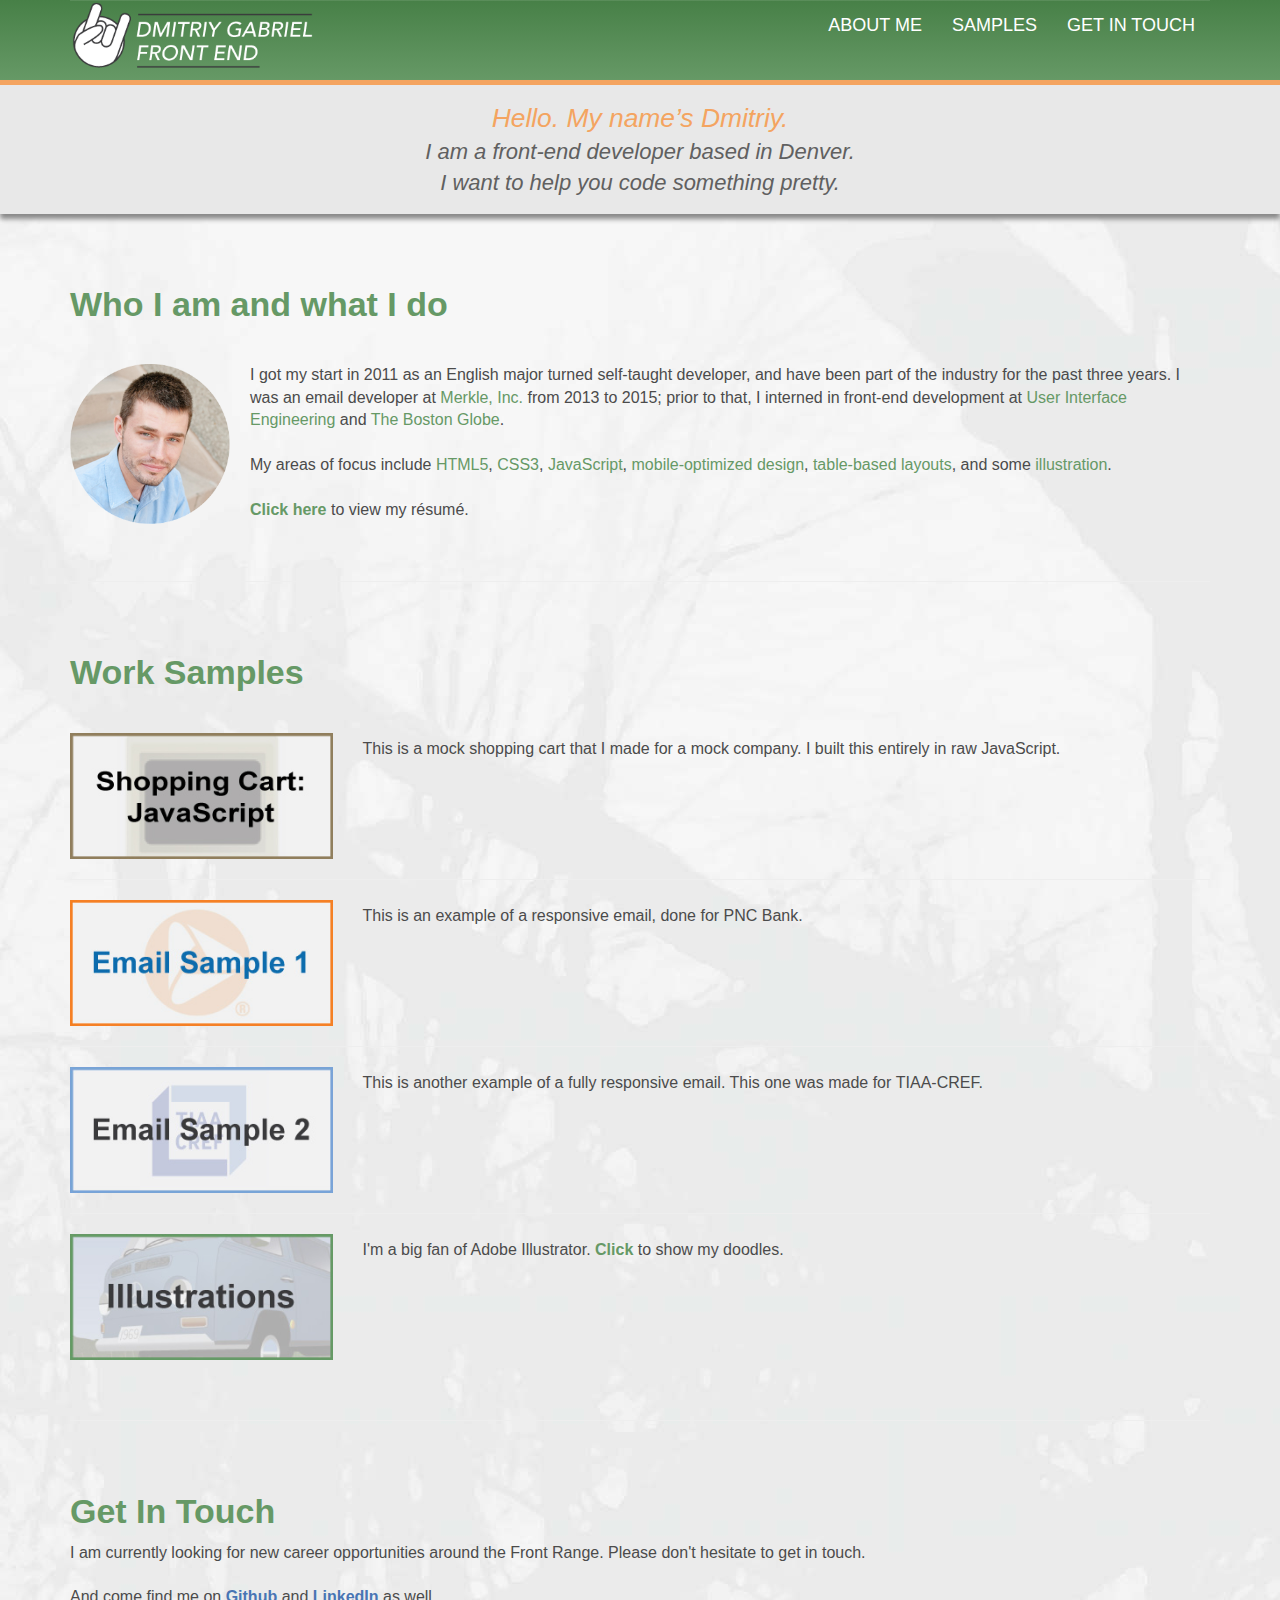
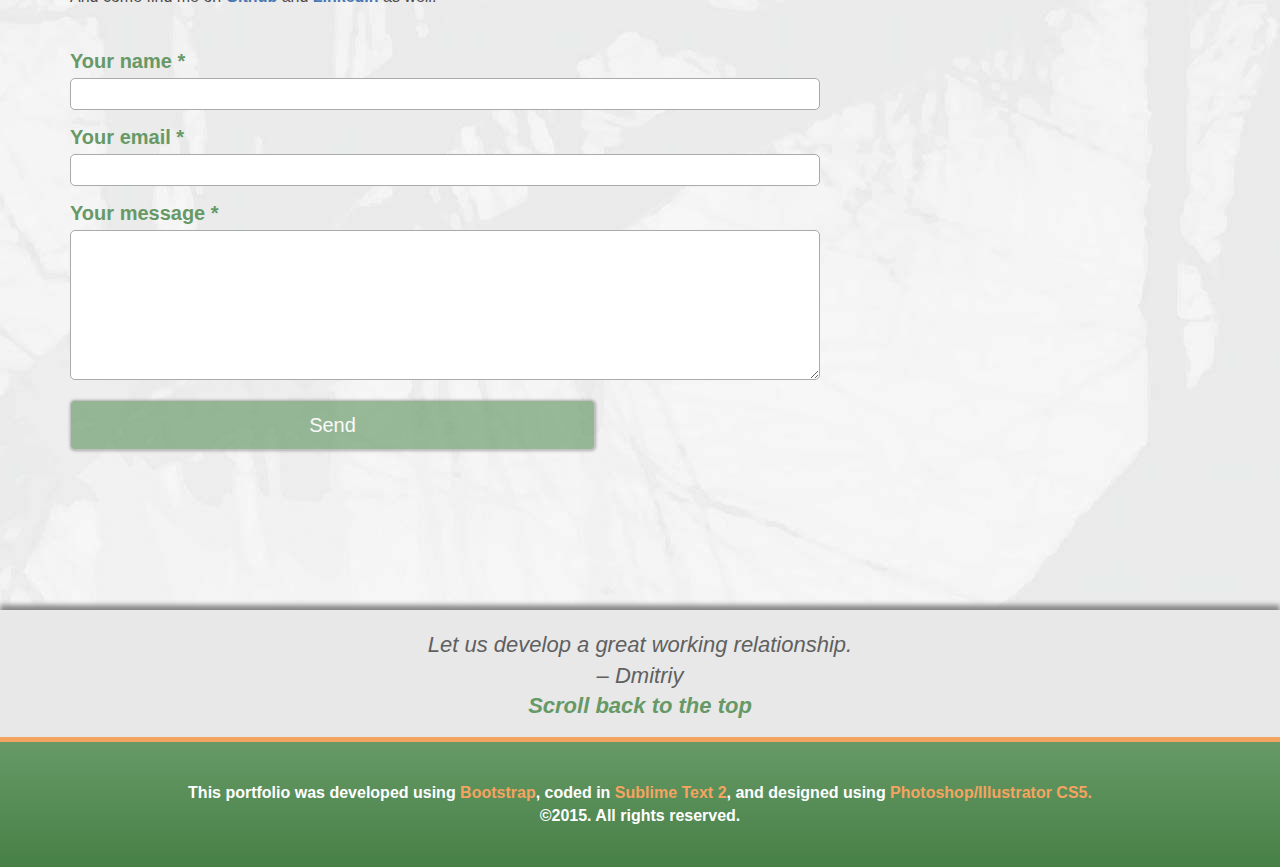
==== commit 40979267: "Added nbsps and right-aligned items inside hamburger nav" ====
--- a/index.html
+++ b/index.html
@@ -102,7 +102,7 @@
 					<a href="samples/PNC"><img src="assets/sample2.jpg" alt="Email Sample 1" class="sample_image" /></a>
 				</div>
 				<div class="col-sm-9">
-					<p class="samples_paragraph">This is an example of a responsive email, done for PNC Bank.</p>
+					<p class="samples_paragraph">This is an example of a responsive email, done for PNC&nbsp;Bank.</p>
 				</div>
 			</div>
 			<hr />
@@ -111,7 +111,7 @@
 					<a href="samples/TIAA"><img src="assets/sample3.jpg" alt="Email Sample 2" class="sample_image" /></a>
 				</div>
 				<div class="col-sm-9">
-					<p class="samples_paragraph">This is another example of a fully responsive email. This one was made for TIAA-CREF.</p>
+					<p class="samples_paragraph">This is another example of a fully responsive email. This one was made for&nbsp;TIAA&#8209;CREF.</p>
 				</div>
 			</div>
 			<hr />
@@ -120,7 +120,7 @@
 					<a href="#collapse_illustrations" data-toggle="collapse"><img src="assets/sample4.jpg" alt="Illustrations" class="sample_image" /></a>
 				</div>
 				<div class="col-sm-9">
-					<p class="samples_paragraph">I'm a big fan of Adobe Illustrator. <a href="#collapse_illustrations" data-toggle="collapse" class="fade_custom">Click</a> to show my doodles.</p>
+					<p class="samples_paragraph">I'm a big fan of Adobe Illustrator. <a href="#collapse_illustrations" data-toggle="collapse" class="fade_custom">Click</a> to show my&nbsp;doodles.</p>
 				</div>
 			</div>
 
--- a/styles/main.css
+++ b/styles/main.css
@@ -321,7 +321,7 @@
 /* Bootstrap Overwrites - MOBILE */
 @media (max-width: 767px) {
   .nav {
-    float: left; }
+    text-align: right; }
 
   #navbar-collapse li a {
     color: #ffffff;
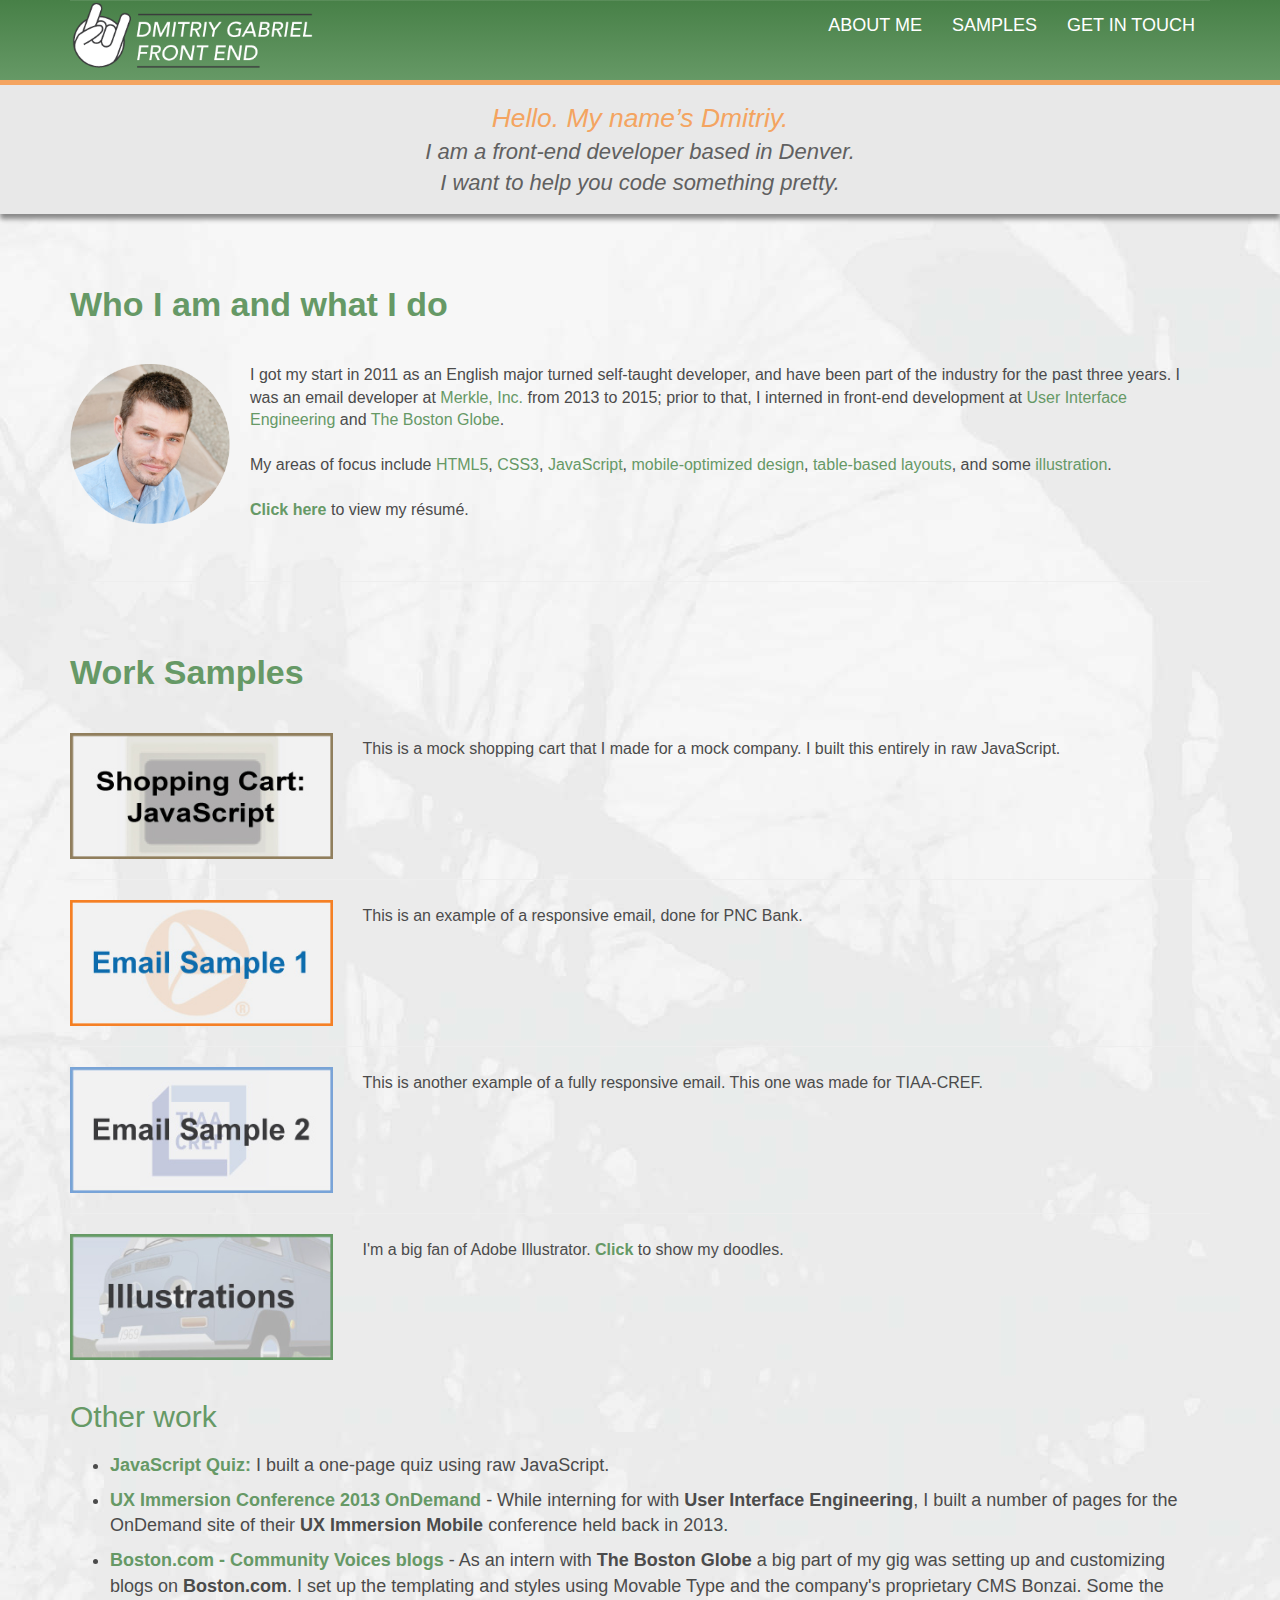
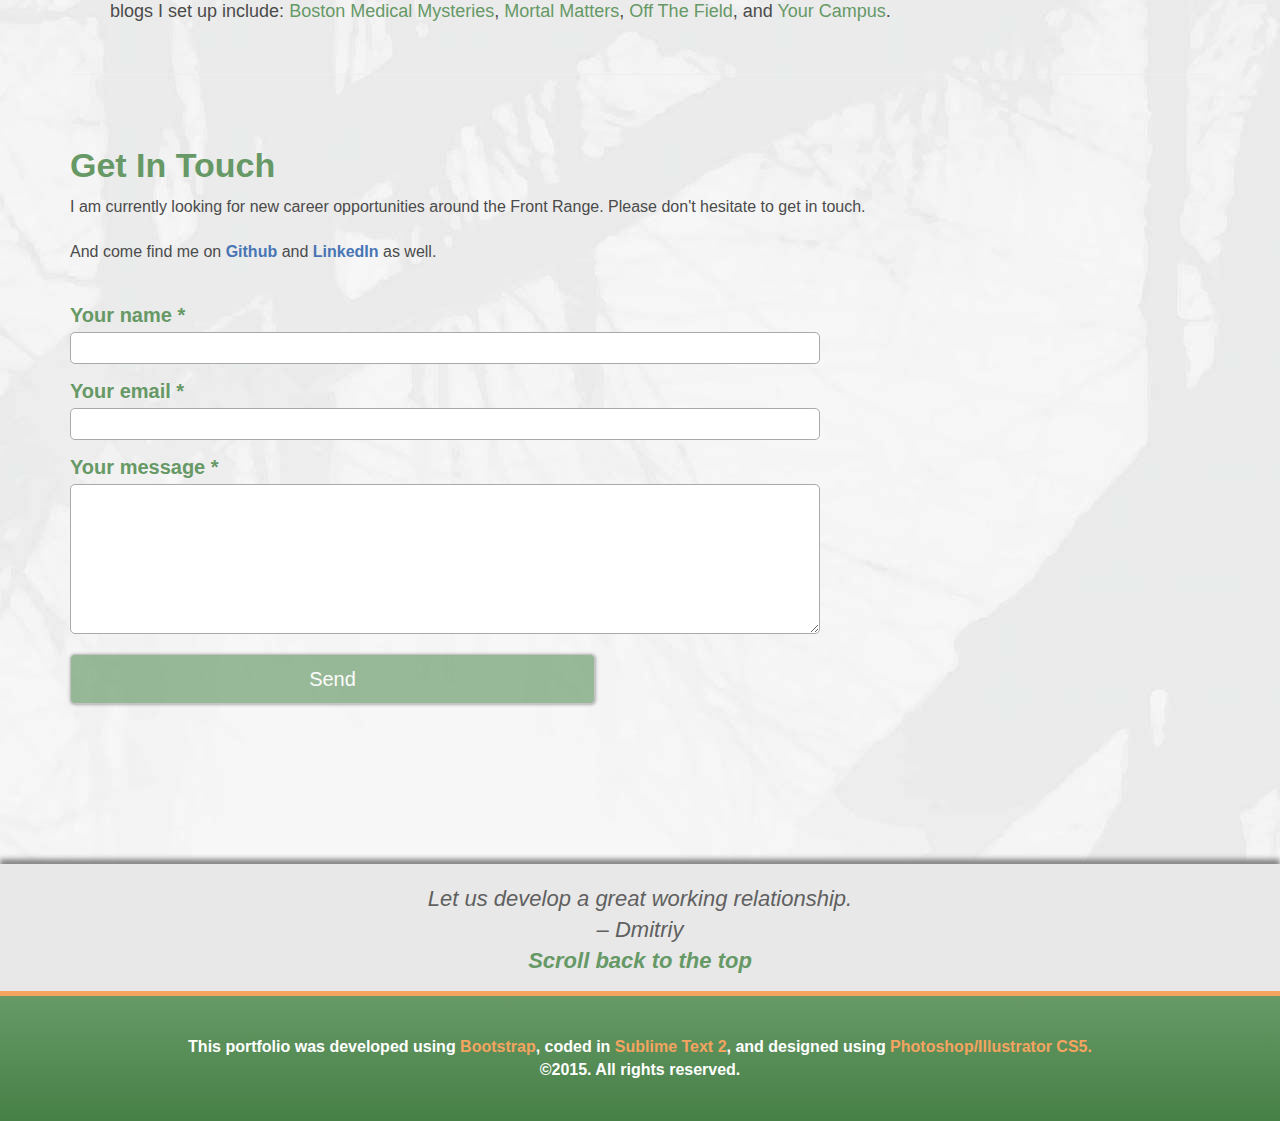
==== commit 8890e157: "Added more samples and shuffled around the fade classes" ====
--- a/index.html
+++ b/index.html
@@ -68,7 +68,7 @@
 
 			<p><img src="assets/headshot.png" class="headshot" />I got my start in 2011 as an English major turned self-taught developer, and have been part of the industry for the past three years. I was an email developer at <span class="highlight">Merkle, Inc.</span> from 2013 to 2015; prior to that, I interned in front-end development at <span class="highlight">User Interface Engineering</span> and <span class="highlight">The&nbsp;Boston&nbsp;Globe</span>.<br /><br />
             My areas of focus include <span class="highlight">HTML5</span>, <span class="highlight">CSS3</span>, <span class="highlight">JavaScript</span>, <span class="highlight">mobile-optimized design</span>, <span class="highlight">table-based layouts</span>, and some <span class="highlight">illustration</span>.<br /><br />
-            <a href="assets/resume.pdf" target="_blank" class="fade_custom">Click here</a> to view my résumé.</p>
+            <a href="assets/resume.pdf" target="_blank" class="fade_all fade_1">Click here</a> to view my résumé.</p>
 		</section>
 
 		<hr />
@@ -85,7 +85,7 @@
 
 	<!-- Samples -->
 	<div class="container">
-		<section class="margin-bottom-60">
+		<section class="margin-bottom-40">
 			<h1 class="margin-bottom-40">Work Samples</h1>
 
 			<div class="row margin-bottom-20">
@@ -120,9 +120,10 @@
 					<a href="#collapse_illustrations" data-toggle="collapse"><img src="assets/sample4.jpg" alt="Illustrations" class="sample_image" /></a>
 				</div>
 				<div class="col-sm-9">
-					<p class="samples_paragraph">I'm a big fan of Adobe Illustrator. <a href="#collapse_illustrations" data-toggle="collapse" class="fade_custom">Click</a> to show my&nbsp;doodles.</p>
-				</div>
-			</div>
+					<p class="samples_paragraph">I'm a big fan of Adobe Illustrator. <a href="#collapse_illustrations" data-toggle="collapse" class="fade_all fade_1">Click</a> to show my&nbsp;doodles.</p>
+				</div>
+			</div>
+
 
 
 			<!-- Illustrations -->
@@ -174,6 +175,14 @@
 					</div>
 				</div>
 			</section>
+
+			<h2>Other work</h2>
+			<ul>
+				<li><a href="samples/quiz" class="fade_all fade_1">JavaScript Quiz:</a> I built a one&#8209;page quiz using raw&nbsp;JavaScript.</li>
+				<li><a href="http://www.uie.com/events/ux_immersion/2013/" target="_blank" class="fade_all fade_1">UX Immersion Conference 2013 OnDemand</a> - While interning for with <strong>User Interface Engineering</strong>, I built a number of pages for the OnDemand site of their <strong>UX Immersion Mobile</strong> conference held back in&nbsp;2013.</li>
+				<li><a href="http://www.boston.com/community/blogs/" target="_blank" class="fade_all fade_1">Boston.com - Community Voices blogs</a> - As an intern with <strong>The Boston Globe</strong> a big part of my gig was setting up and customizing blogs on <strong>Boston.com</strong>. I set up the templating and styles using Movable Type and the company's proprietary CMS Bonzai. Some the blogs I set up include: <a href="http://www.boston.com/lifestyle/health/mysteries/" target="_blank" class="fade_all fade_2">Boston Medical Mysteries</a>, <a href="http://www.boston.com/lifestyle/health/mortalmatters/" target="_blank" class="fade_all fade_2">Mortal Matters</a>, <a href="http://www.boston.com/sports/blogs/offthefield/" target="_blank" class="fade_all fade_2">Off The Field</a>, and <a href="http://www.boston.com/yourcampus/news/" target="_blank" class="fade_all fade_2">Your&nbsp;Campus</a>.</li>
+			</ul>
+
 		</section>
 		<hr />
 
@@ -191,7 +200,7 @@
 		<section class="margin-bottom-60">
 			<h1>Get In Touch</h1>
 
-            <p>I am currently looking for new career opportunities around the Front Range. Please don't hesitate to get in&nbsp;touch.<br /><br />And come find me on <a href="https://github.com/dgabriel14888" target="_blank" class="LinkedIn">Github</a> and <a href="https://www.linkedin.com/pub/dmitriy-gabriel/37/aaa/2b3" target="_blank" class="LinkedIn">LinkedIn</a> as&nbsp;well.</p>
+            <p>I am currently looking for new career opportunities around the Front Range. Please don't hesitate to get in&nbsp;touch.<br /><br />And come find me on <a href="https://github.com/dgabriel14888" target="_blank" class="fade_all fade_3">Github</a> and <a href="https://www.linkedin.com/pub/dmitriy-gabriel/37/aaa/2b3" target="_blank" class="fade_all fade_3">LinkedIn</a> as&nbsp;well.</p>
 
 
             <div class="row">
@@ -226,7 +235,7 @@
 	<!-- Banner 2 -->
 	<section class="banner banner-bottom">
 		<div class="container">
-			Let us develop a great working&nbsp;relationship.<br />&ndash; Dmitriy<br /><a href="#top" class="smooth_nav fade_custom">Scroll back to the&nbsp;top</a>
+			Let us develop a great working&nbsp;relationship.<br />&ndash; Dmitriy<br /><a href="#top" class="smooth_nav fade_all fade_1">Scroll back to the&nbsp;top</a>
 		</div>
 	</section>
 
--- a/styles/main.css
+++ b/styles/main.css
@@ -10,6 +10,14 @@
   line-height: 1.4;
   color: #4b4b4b; }
 
+ul {
+  font-size: 18px;
+  line-height: 1.4;
+  color: #4b4b4b; }
+
+ul li {
+  padding-bottom: 10px; }
+
 h1 {
   color: #669966;
   padding: 30px 0 0 0;
@@ -17,6 +25,11 @@
   font-size: 34px;
   line-height: 1.2;
   font-weight: bold; }
+
+h2 {
+  color: #669966;
+  margin-top: 40px;
+  margin-bottom: 20px; }
 
 h3 {
   font-family: Helvetica, Arial, sans-serif;
@@ -44,43 +57,32 @@
   color: #f4a460;
   font-size: larger; }
 
-a.fade_custom {
-  color: #669966;
-  font-weight: bold;
+a.fade_all {
   text-decoration: none;
   transition: .4s;
   -o-transition: .4s;
   -ms-transition: .4s;
   -moz-transition: .4s;
   -webkit-transition: .4s; }
-
-a.fade_custom:hover {
-  color: #f4a460;
-  text-decoration: none;
-  transition: .4s;
-  -o-transition: .4s;
-  -ms-transition: .4s;
-  -moz-transition: .4s;
-  -webkit-transition: .4s; }
-
-a.LinkedIn {
+  a.fade_all:hover, a.fade_all:active, a.fade_all:focus {
+    color: #f4a460;
+    text-decoration: none;
+    transition: .4s;
+    -o-transition: .4s;
+    -ms-transition: .4s;
+    -moz-transition: .4s;
+    -webkit-transition: .4s; }
+
+a.fade_1 {
+  color: #669966;
+  font-weight: bold; }
+
+a.fade_2 {
+  color: #669966; }
+
+a.fade_3 {
   color: #4875b4;
-  text-decoration: none;
-  font-weight: bold;
-  transition: .4s;
-  -o-transition: .4s;
-  -ms-transition: .4s;
-  -moz-transition: .4s;
-  -webkit-transition: .4s; }
-
-a.LinkedIn:hover {
-  color: #f4a460;
-  text-decoration: none;
-  transition: .4s;
-  -o-transition: .4s;
-  -ms-transition: .4s;
-  -moz-transition: .4s;
-  -webkit-transition: .4s; }
+  font-weight: bold; }
 
 /* Margins, borders */
 .margin-bottom-20 {
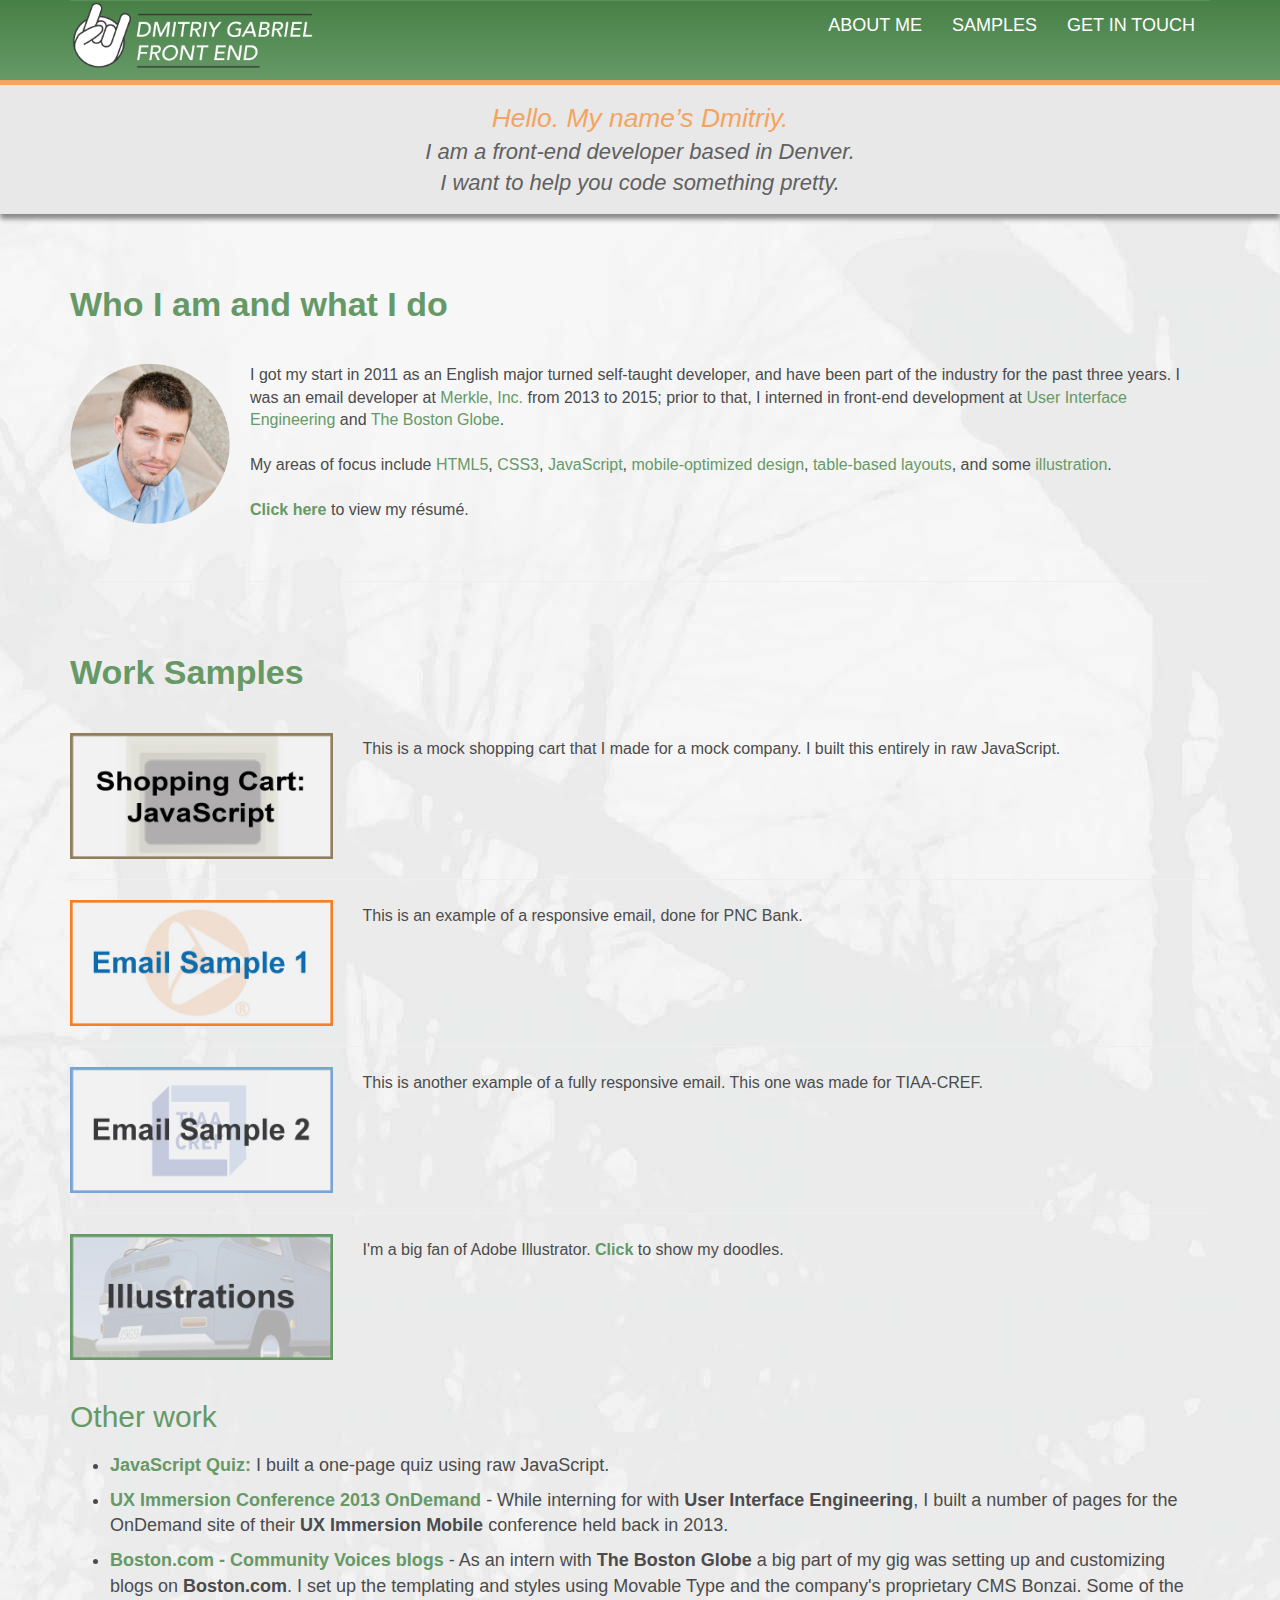
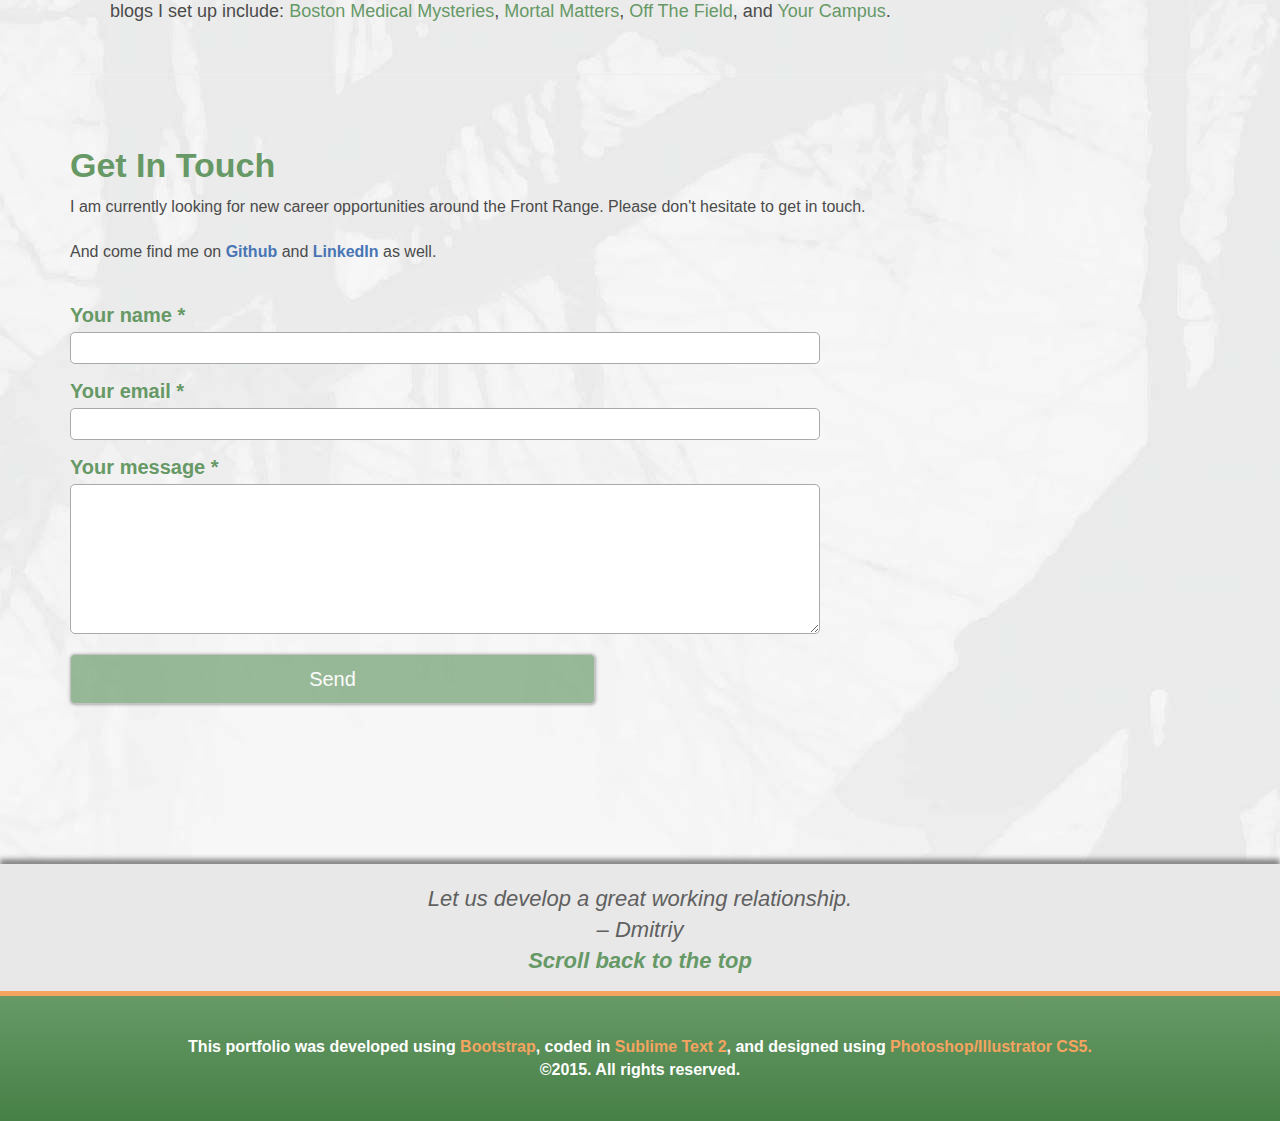
==== commit 65d9df12: "Fixed contact form - contact.php got corrupted during the Bootstrap overwrite... don't have any idea" ====
--- a/index.html
+++ b/index.html
@@ -180,7 +180,7 @@
 			<ul>
 				<li><a href="samples/quiz" class="fade_all fade_1">JavaScript Quiz:</a> I built a one&#8209;page quiz using raw&nbsp;JavaScript.</li>
 				<li><a href="http://www.uie.com/events/ux_immersion/2013/" target="_blank" class="fade_all fade_1">UX Immersion Conference 2013 OnDemand</a> - While interning for with <strong>User Interface Engineering</strong>, I built a number of pages for the OnDemand site of their <strong>UX Immersion Mobile</strong> conference held back in&nbsp;2013.</li>
-				<li><a href="http://www.boston.com/community/blogs/" target="_blank" class="fade_all fade_1">Boston.com - Community Voices blogs</a> - As an intern with <strong>The Boston Globe</strong> a big part of my gig was setting up and customizing blogs on <strong>Boston.com</strong>. I set up the templating and styles using Movable Type and the company's proprietary CMS Bonzai. Some the blogs I set up include: <a href="http://www.boston.com/lifestyle/health/mysteries/" target="_blank" class="fade_all fade_2">Boston Medical Mysteries</a>, <a href="http://www.boston.com/lifestyle/health/mortalmatters/" target="_blank" class="fade_all fade_2">Mortal Matters</a>, <a href="http://www.boston.com/sports/blogs/offthefield/" target="_blank" class="fade_all fade_2">Off The Field</a>, and <a href="http://www.boston.com/yourcampus/news/" target="_blank" class="fade_all fade_2">Your&nbsp;Campus</a>.</li>
+				<li><a href="http://www.boston.com/community/blogs/" target="_blank" class="fade_all fade_1">Boston.com - Community Voices blogs</a> - As an intern with <strong>The Boston Globe</strong> a big part of my gig was setting up and customizing blogs on <strong>Boston.com</strong>. I set up the templating and styles using Movable Type and the company's proprietary CMS Bonzai. Some of the blogs I set up include: <a href="http://www.boston.com/lifestyle/health/mysteries/" target="_blank" class="fade_all fade_2">Boston Medical Mysteries</a>, <a href="http://www.boston.com/lifestyle/health/mortalmatters/" target="_blank" class="fade_all fade_2">Mortal Matters</a>, <a href="http://www.boston.com/sports/blogs/offthefield/" target="_blank" class="fade_all fade_2">Off The Field</a>, and <a href="http://www.boston.com/yourcampus/news/" target="_blank" class="fade_all fade_2">Your&nbsp;Campus</a>.</li>
 			</ul>
 
 		</section>
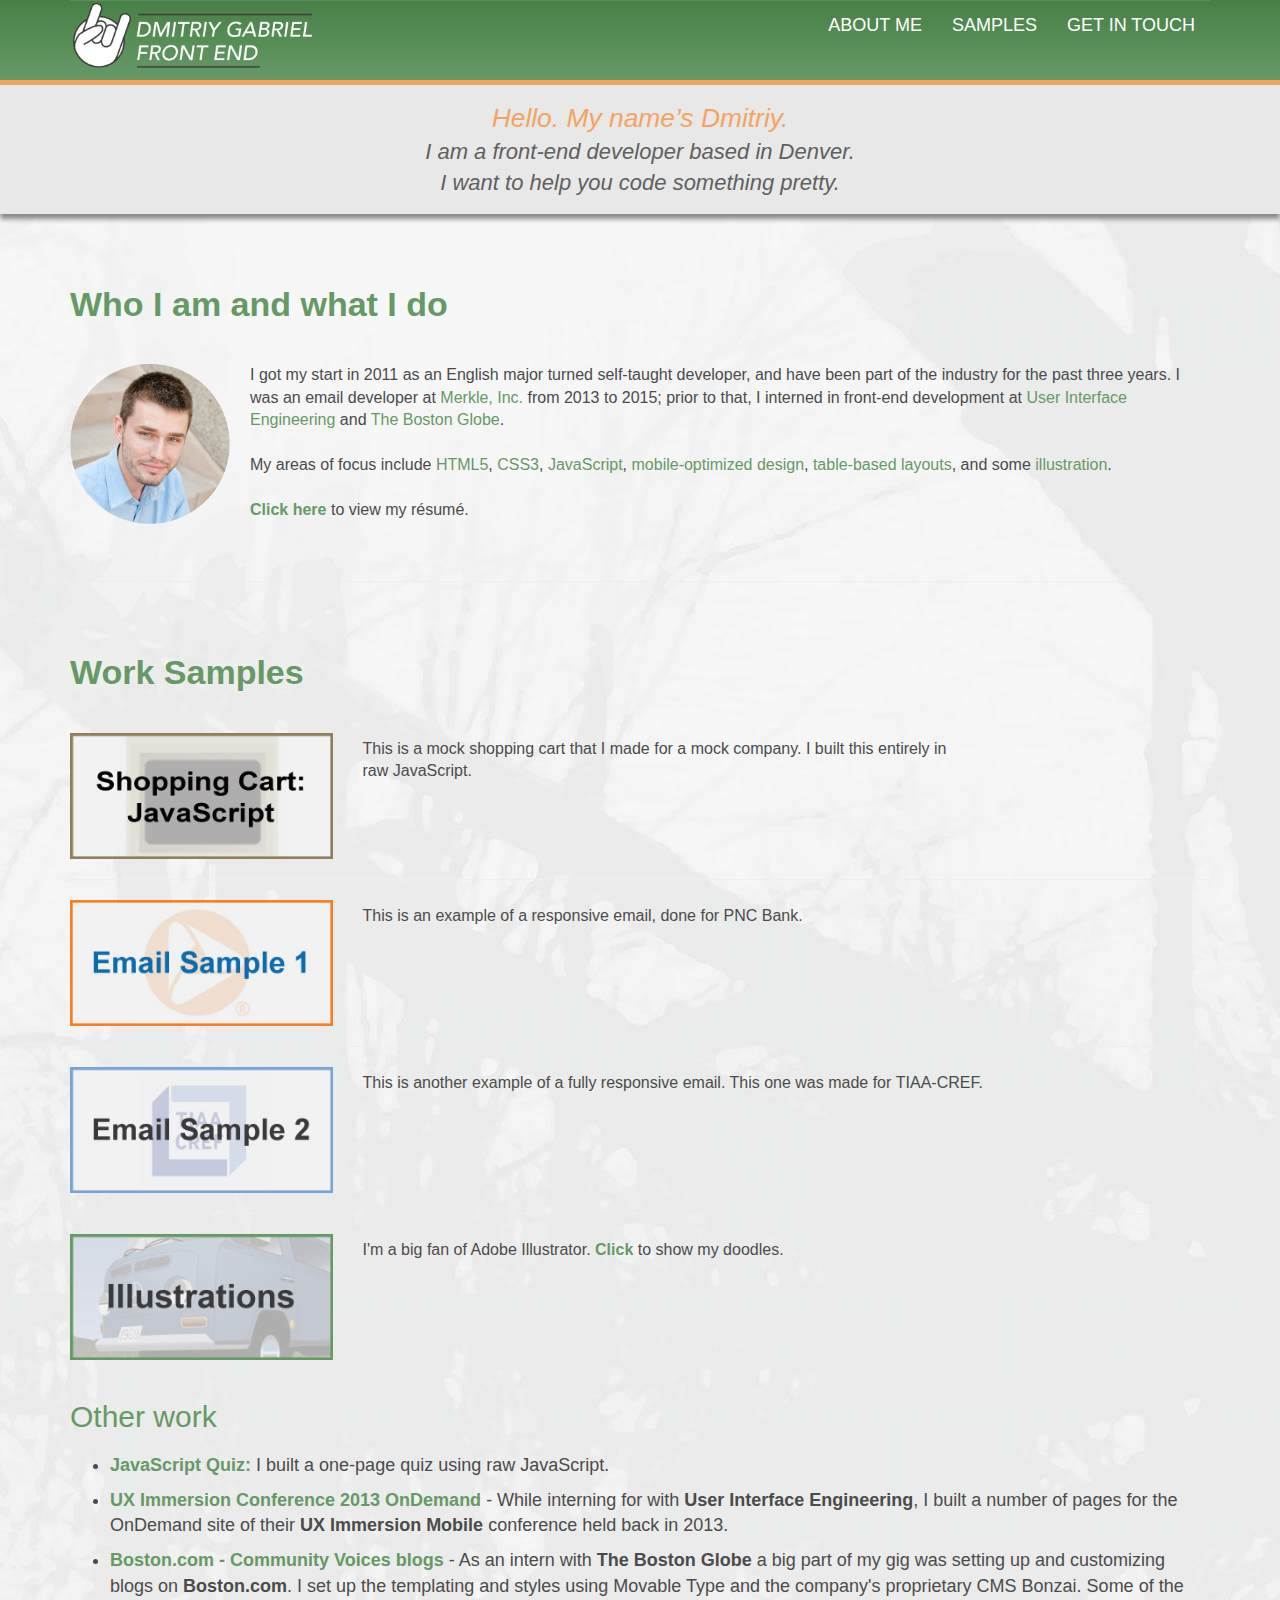
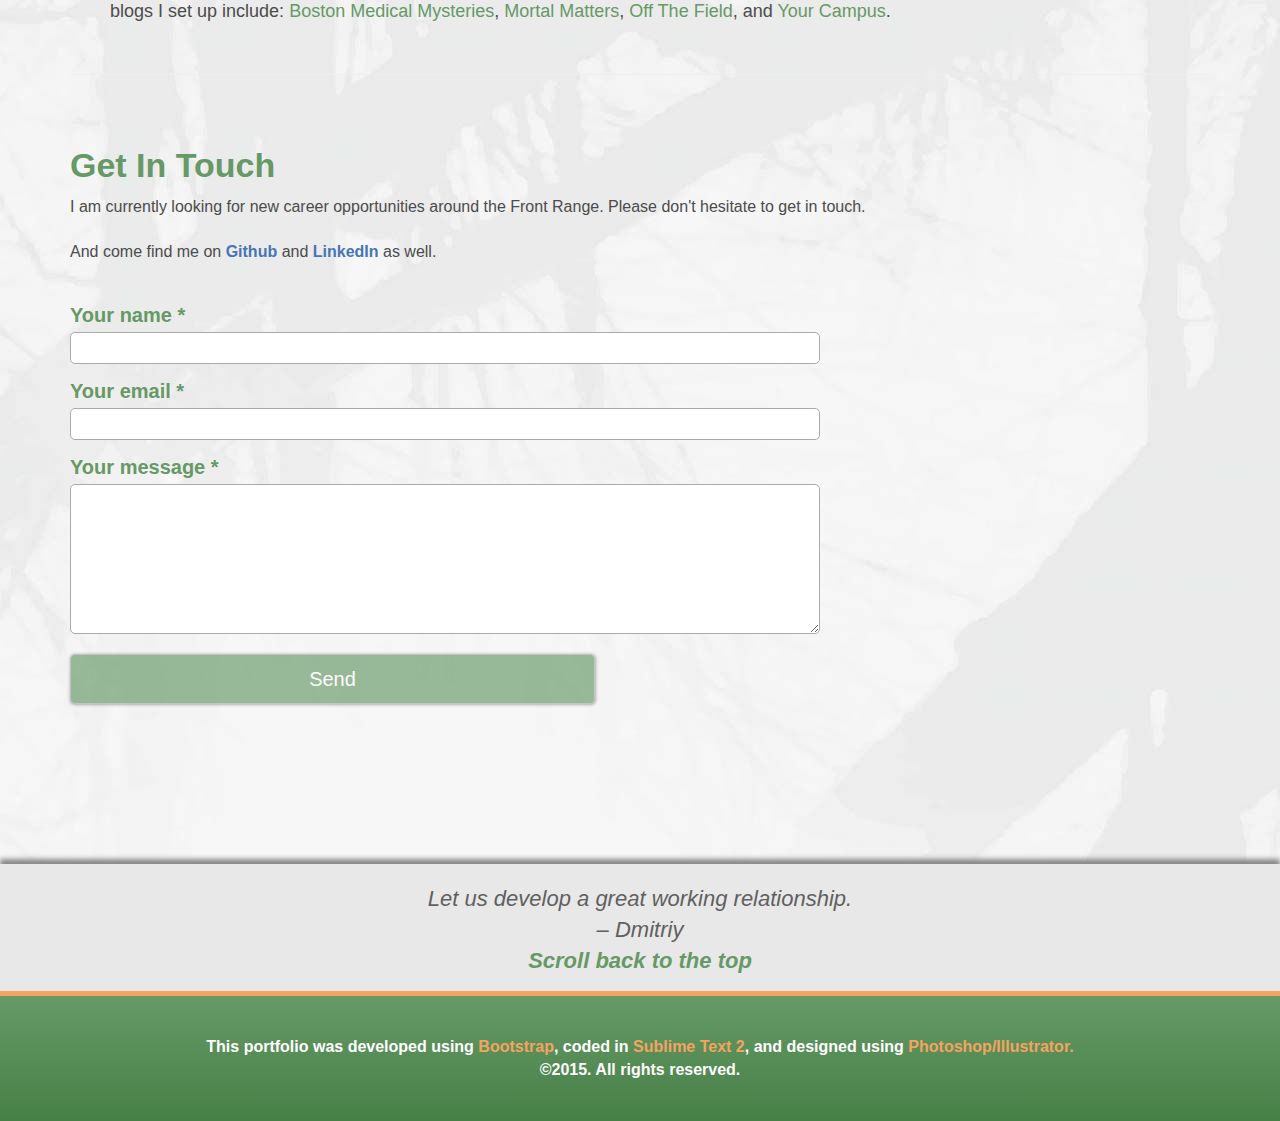
==== commit 93e67897: "Added light box to illustrations" ====
--- a/index.html
+++ b/index.html
@@ -9,6 +9,7 @@
     <title>Dmitriy Gabriel - Front End</title>
 
 	<link rel="stylesheet" href="styles/main.css" type="text/css" />
+	<link rel="stylesheet" href="lightbox/css/lightbox.css" type="text/css" />
 
 </head>
 <body>
@@ -92,7 +93,7 @@
 				<div class="col-sm-3">
 					<a href="samples/shoppingCart"><img src="assets/sample1.jpg" alt="Shopping Cart: JavaScript" class="sample_image" /></a>
 				</div>
-				<div class="col-sm-9">
+				<div class="col-sm-7">
 					<p class="samples_paragraph">This is a mock shopping cart that I made for a mock company. I built this entirely in raw&nbsp;JavaScript.</p>
 				</div>
 			</div>
@@ -101,7 +102,7 @@
 				<div class="col-sm-3">
 					<a href="samples/PNC"><img src="assets/sample2.jpg" alt="Email Sample 1" class="sample_image" /></a>
 				</div>
-				<div class="col-sm-9">
+				<div class="col-sm-7">
 					<p class="samples_paragraph">This is an example of a responsive email, done for PNC&nbsp;Bank.</p>
 				</div>
 			</div>
@@ -110,7 +111,7 @@
 				<div class="col-sm-3">
 					<a href="samples/TIAA"><img src="assets/sample3.jpg" alt="Email Sample 2" class="sample_image" /></a>
 				</div>
-				<div class="col-sm-9">
+				<div class="col-sm-7">
 					<p class="samples_paragraph">This is another example of a fully responsive email. This one was made for&nbsp;TIAA&#8209;CREF.</p>
 				</div>
 			</div>
@@ -119,34 +120,37 @@
 				<div class="col-sm-3">
 					<a href="#collapse_illustrations" data-toggle="collapse"><img src="assets/sample4.jpg" alt="Illustrations" class="sample_image" /></a>
 				</div>
-				<div class="col-sm-9">
-					<p class="samples_paragraph">I'm a big fan of Adobe Illustrator. <a href="#collapse_illustrations" data-toggle="collapse" class="fade_all fade_1">Click</a> to show my&nbsp;doodles.</p>
+				<div class="col-sm-7">
+					<p class="samples_paragraph">I'm a big fan of Adobe Illustrator. <a href="#collapse_illustrations" data-toggle="collapse" class="fade_all fade_1">Click</a> to show my doodles.
 				</div>
 			</div>
 
 
 
 			<!-- Illustrations -->
-			<section id="collapse_illustrations" class="collapse">
-				
+			<section id="collapse_illustrations" class="collapse margin-top-40">
+
+
+				<p><em>Click an image to&nbsp;expand it.</em></p>
 				<div class="row margin-bottom-40">
+					
 					<div class="col-sm-6">
 						<div class="row margin-bottom-40-mb">
 							<div class="col-xs-6">
-								<img src="samples/assets_Illustrations/buddhabear.jpg" alt="Buddha Bear" class="illustration border-green" />
-							</div>
-							<div class="col-xs-6">
-								<img src="samples/assets_Illustrations/kittycop.jpg" alt="Kitty Cop" class="illustration border-green" />
+								<a href="samples/assets_Illustrations/buddhabear.jpg" data-lightbox="Buddha Bear"><img src="samples/assets_Illustrations/buddhabear.jpg" alt="Buddha Bear" class="illustration border-green" /></a>
+							</div>
+							<div class="col-xs-6">
+								<a href="samples/assets_Illustrations/kittycop.jpg" data-lightbox="Kitty Kop"><img src="samples/assets_Illustrations/kittycop.jpg" alt="Kitty Cop" class="illustration border-green" /></a>
 							</div>
 						</div>
 					</div>
 					<div class="col-sm-6">
 						<div class="row">
 							<div class="col-xs-6">
-								<img src="samples/assets_Illustrations/psyduck.jpg" alt="Psyduck" class="illustration border-green" />
-							</div>
-							<div class="col-xs-6">
-								<img src="samples/assets_Illustrations/owl.jpg" alt="Owl" class="illustration border-green" />
+								<a href="samples/assets_Illustrations/psyduck.jpg" data-lightbox="Brutal Psyduck"><img src="samples/assets_Illustrations/psyduck.jpg" alt="Brutal Psyduck" class="illustration border-green" /></a>
+							</div>
+							<div class="col-xs-6">
+								<a href="samples/assets_Illustrations/owl.jpg" data-lightbox="Swinging Owl"><img src="samples/assets_Illustrations/owl.jpg" alt="Swinging Owl" class="illustration border-green" /></a>
 							</div>
 						</div>
 					</div>
@@ -156,20 +160,20 @@
 					<div class="col-sm-6">
 						<div class="row margin-bottom-40">
 							<div class="col-xs-6">
-								<img src="samples/assets_Illustrations/beau.jpg" alt="Beach Dog" class="illustration border-green" />
-							</div>
-							<div class="col-xs-6">
-								<img src="samples/assets_Illustrations/deodorant.jpg" alt="Deodorant" class="illustration border-green" />
+								<a href="samples/assets_Illustrations/beau.jpg" data-lightbox="Beau the Dog"><img src="samples/assets_Illustrations/beau.jpg" alt="Beau the Dog" class="illustration border-green" /></a>
+							</div>
+							<div class="col-xs-6">
+								<a href="samples/assets_Illustrations/deodorant.jpg" data-lightbox="Deodorant"><img src="samples/assets_Illustrations/deodorant.jpg" alt="Deodorant" class="illustration border-green" /></a>
 							</div>
 						</div>
 					</div>
 					<div class="col-sm-6">
 						<div class="row">
 							<div class="col-xs-6">
-								<img src="samples/assets_Illustrations/van.jpg" alt="VW Van" class="illustration border-green" />
-							</div>
-							<div class="col-xs-6">
-								<img src="samples/assets_Illustrations/scumbagsteve.jpg" alt="Scumbag Steve" class="illustration border-green" />
+								<a href="samples/assets_Illustrations/van.jpg" data-lightbox="VW Van"><img src="samples/assets_Illustrations/van.jpg" alt="VW Van" class="illustration border-green" /></a>
+							</div>
+							<div class="col-xs-6">
+								<a href="samples/assets_Illustrations/scumbagsteve.jpg" data-lightbox="Scumbag Steve"><img src="samples/assets_Illustrations/scumbagsteve.jpg" alt="Scumbag Steve" class="illustration border-green" /></a>
 							</div>
 						</div>
 					</div>
@@ -245,7 +249,7 @@
 	<footer>
 		<div class="container">
             <section class="footer_text">
-                This portfolio was developed using <span class="highlight2">Bootstrap</span>, coded in <span class="highlight2">Sublime&nbsp;Text&nbsp;2</span>, and designed using <span class="highlight2">Photoshop/Illustrator&nbsp;CS5.</span><br />
+                This portfolio was developed using <a href="http://getbootstrap.com/" target="_blank" class="fade_all fade_4">Bootstrap</a>, coded in <a href="http://www.sublimetext.com/" target="_blank" class="fade_all fade_4">Sublime&nbsp;Text&nbsp;2</a>, and designed using&nbsp;<a href="https://www.adobe.com/creativecloud.html?promoid=KLXLR" target="_blank" class="fade_all fade_4">Photoshop/Illustrator.</a><br />
                 &copy;2015. All rights reserved.
             </section>
 		</div>
@@ -256,8 +260,9 @@
 	<!-- SCRIPTS -->
 	<script src="scripts/jquery-2.1.4.min.js"></script>
 	<script src="bootstrap/js/bootstrap.js"></script>
+	<script src="lightbox/js/lightbox-plus-jquery.js"></script>
 	<script src="scripts/scroll.js"></script>
 	<script src="scripts/contact.js"></script>
-	<script src="scripts/form_validation.js"></script>
+	<script src="scripts/validation.js"></script>
 </body>
 </html>--- a/styles/main.css
+++ b/styles/main.css
@@ -1,5 +1,6 @@
 /* Bootstrap */
 @import url("../bootstrap/css/bootstrap.css");
+@import url("../lightbox/css/lightbox.css");
 /* Original Styles */
 body {
   margin-top: 80px;
@@ -65,7 +66,6 @@
   -moz-transition: .4s;
   -webkit-transition: .4s; }
   a.fade_all:hover, a.fade_all:active, a.fade_all:focus {
-    color: #f4a460;
     text-decoration: none;
     transition: .4s;
     -o-transition: .4s;
@@ -76,15 +76,30 @@
 a.fade_1 {
   color: #669966;
   font-weight: bold; }
+  a.fade_1:hover, a.fade_1:active, a.fade_1:focus {
+    color: #f4a460; }
 
 a.fade_2 {
   color: #669966; }
+  a.fade_2:hover, a.fade_2:active, a.fade_2:focus {
+    color: #f4a460; }
 
 a.fade_3 {
   color: #4875b4;
   font-weight: bold; }
+  a.fade_3:hover, a.fade_3:active, a.fade_3:focus {
+    color: #f4a460; }
+
+a.fade_4 {
+  color: #f4a460;
+  font-weight: bold; }
+  a.fade_4:hover, a.fade_4:active, a.fade_4:focus {
+    color: #ffbf88; }
 
 /* Margins, borders */
+.margin-top-40 {
+  margin-top: 40px; }
+
 .margin-bottom-20 {
   margin-bottom: 20px; }
 
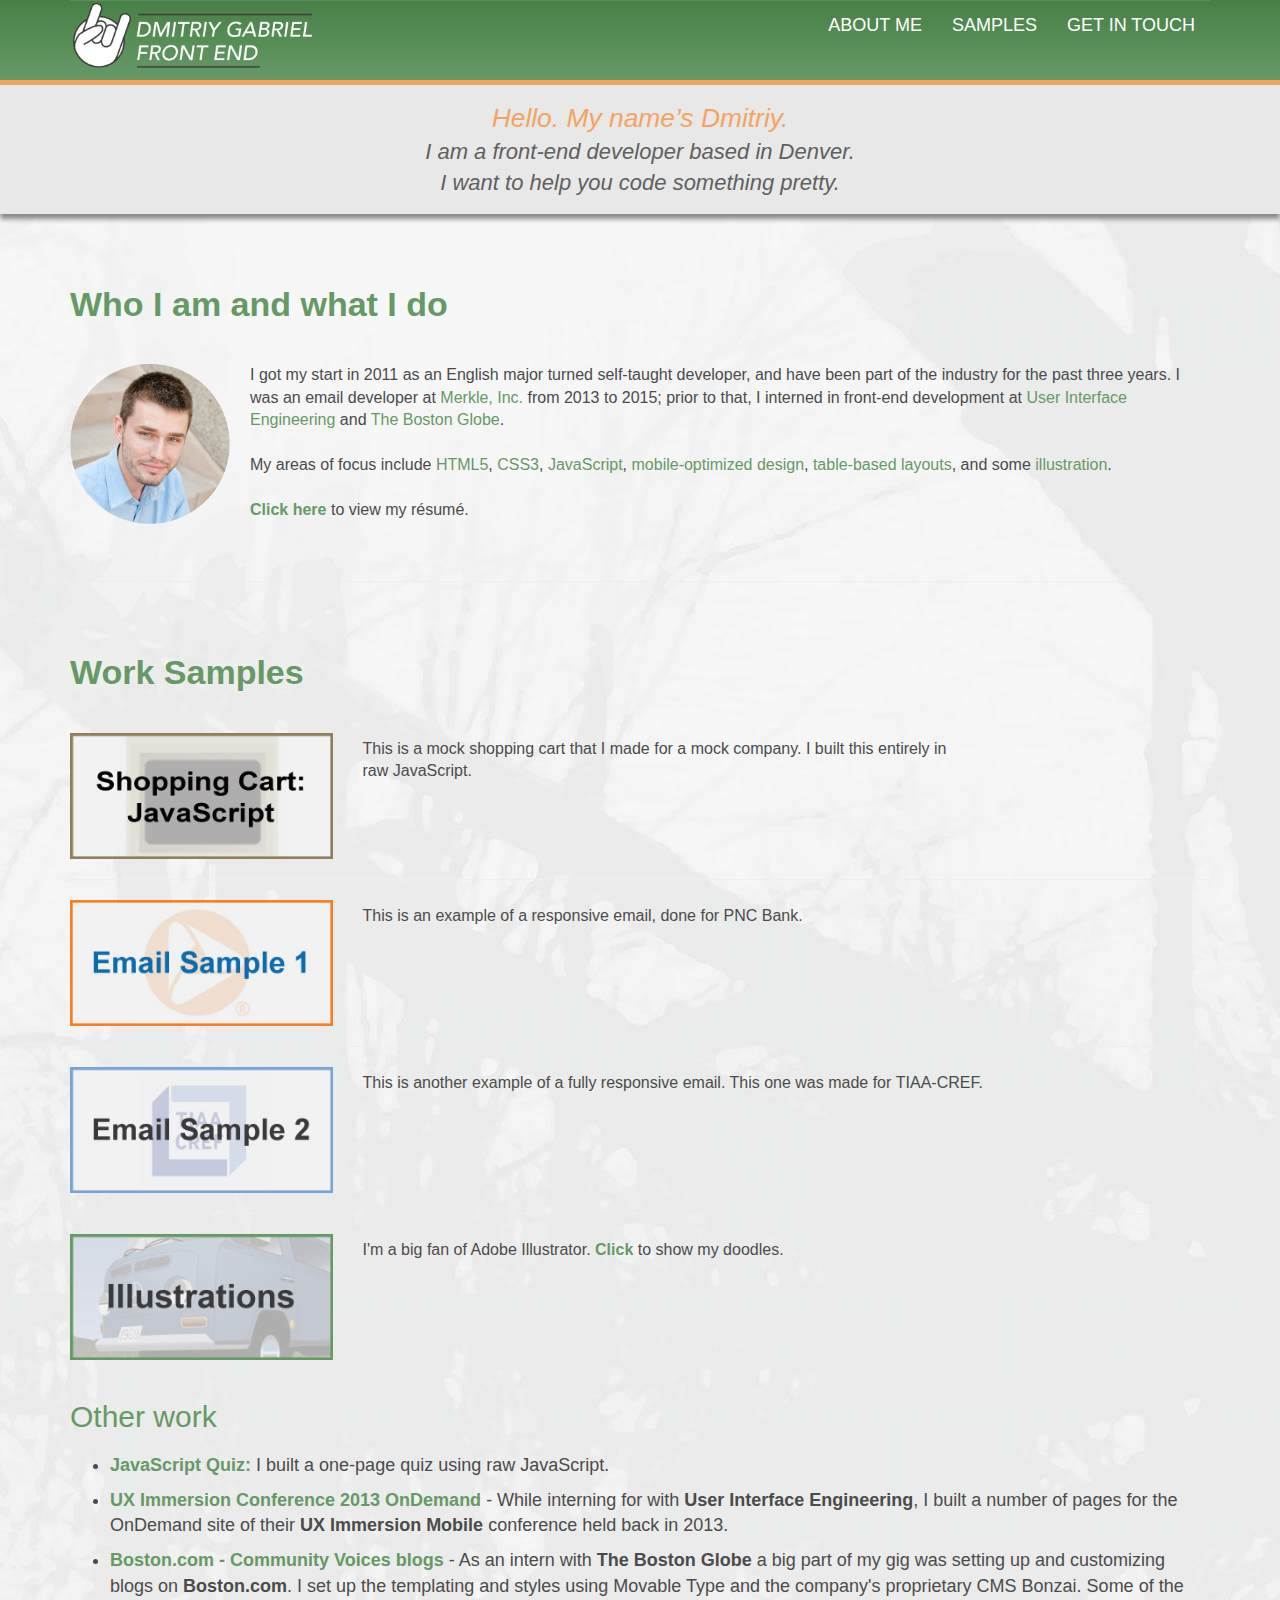
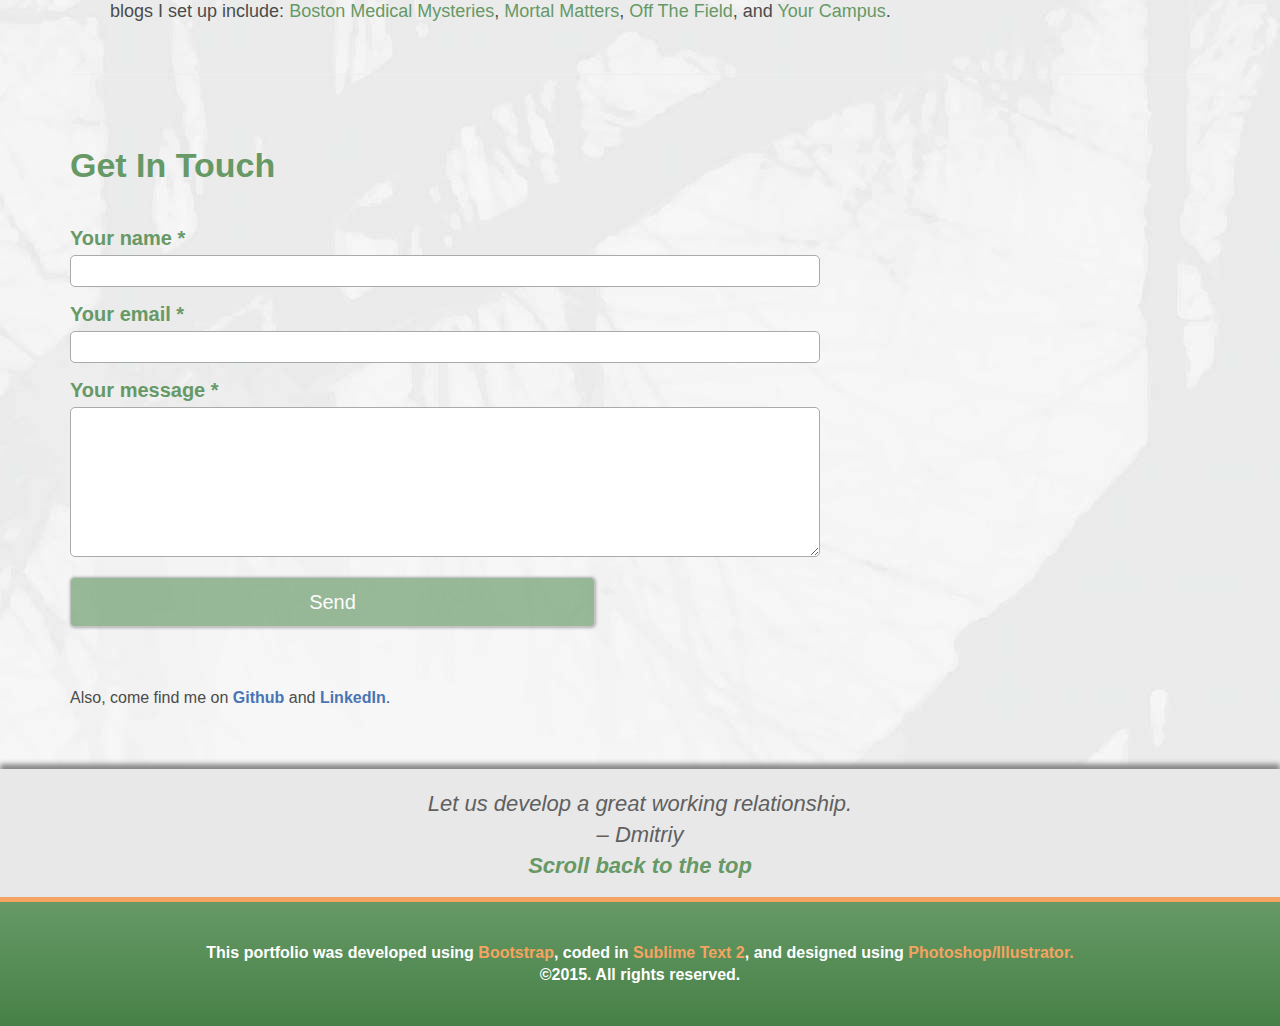
==== commit 8a10bf07: "Calvin got a job" ====
--- a/index.html
+++ b/index.html
@@ -201,10 +201,10 @@
 
 	<!-- Contact -->
 	<div class="container">
-		<section class="margin-bottom-60">
+		<section class="margin-bottom-80">
 			<h1>Get In Touch</h1>
 
-            <p>I am currently looking for new career opportunities around the Front Range. Please don't hesitate to get in&nbsp;touch.<br /><br />And come find me on <a href="https://github.com/dgabriel14888" target="_blank" class="fade_all fade_3">Github</a> and <a href="https://www.linkedin.com/pub/dmitriy-gabriel/37/aaa/2b3" target="_blank" class="fade_all fade_3">LinkedIn</a> as&nbsp;well.</p>
+            
 
 
             <div class="row">
@@ -231,6 +231,10 @@
 					</div>
             	</div>
             </div>
+
+            <p>Also, come find me on <a href="https://github.com/dgabriel14888" target="_blank" class="fade_all fade_3">Github</a> and&nbsp;<a href="https://www.linkedin.com/pub/dmitriy-gabriel/37/aaa/2b3" target="_blank" class="fade_all fade_3">LinkedIn</a>.</p>
+
+
 		</section>
 	</div>
 
--- a/styles/main.css
+++ b/styles/main.css
@@ -109,6 +109,9 @@
 .margin-bottom-60 {
   margin-bottom: 60px; }
 
+.margin-bottom-80 {
+  margin-bottom: 60px; }
+
 .border-green {
   border: solid 2px #669966; }
   .border-green:hover, .border-green:focus, .border-green:active {
@@ -189,7 +192,7 @@
 #contact_form form {
   width: 100%;
   margin-top: 30px;
-  margin-bottom: 100px; }
+  margin-bottom: 60px; }
 #contact_form .form_row {
   margin-bottom: 15px; }
 #contact_form input,
